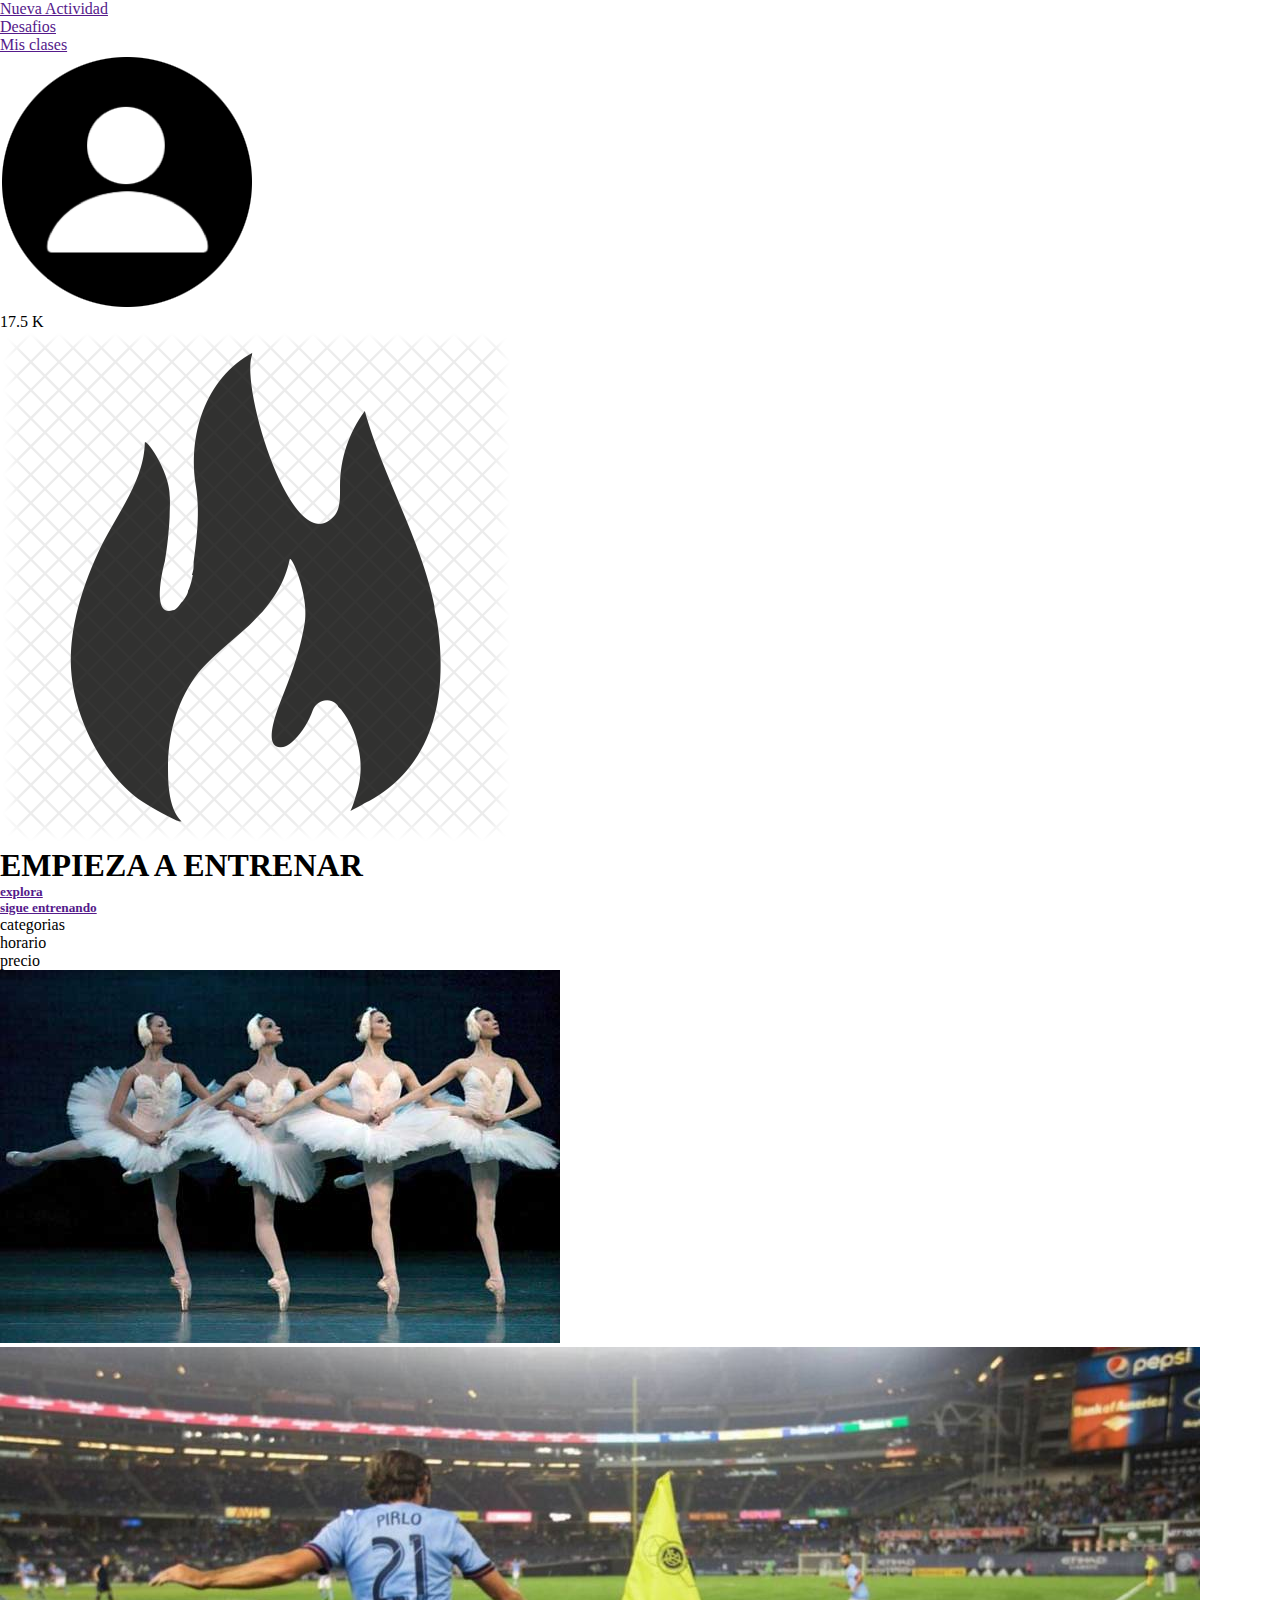
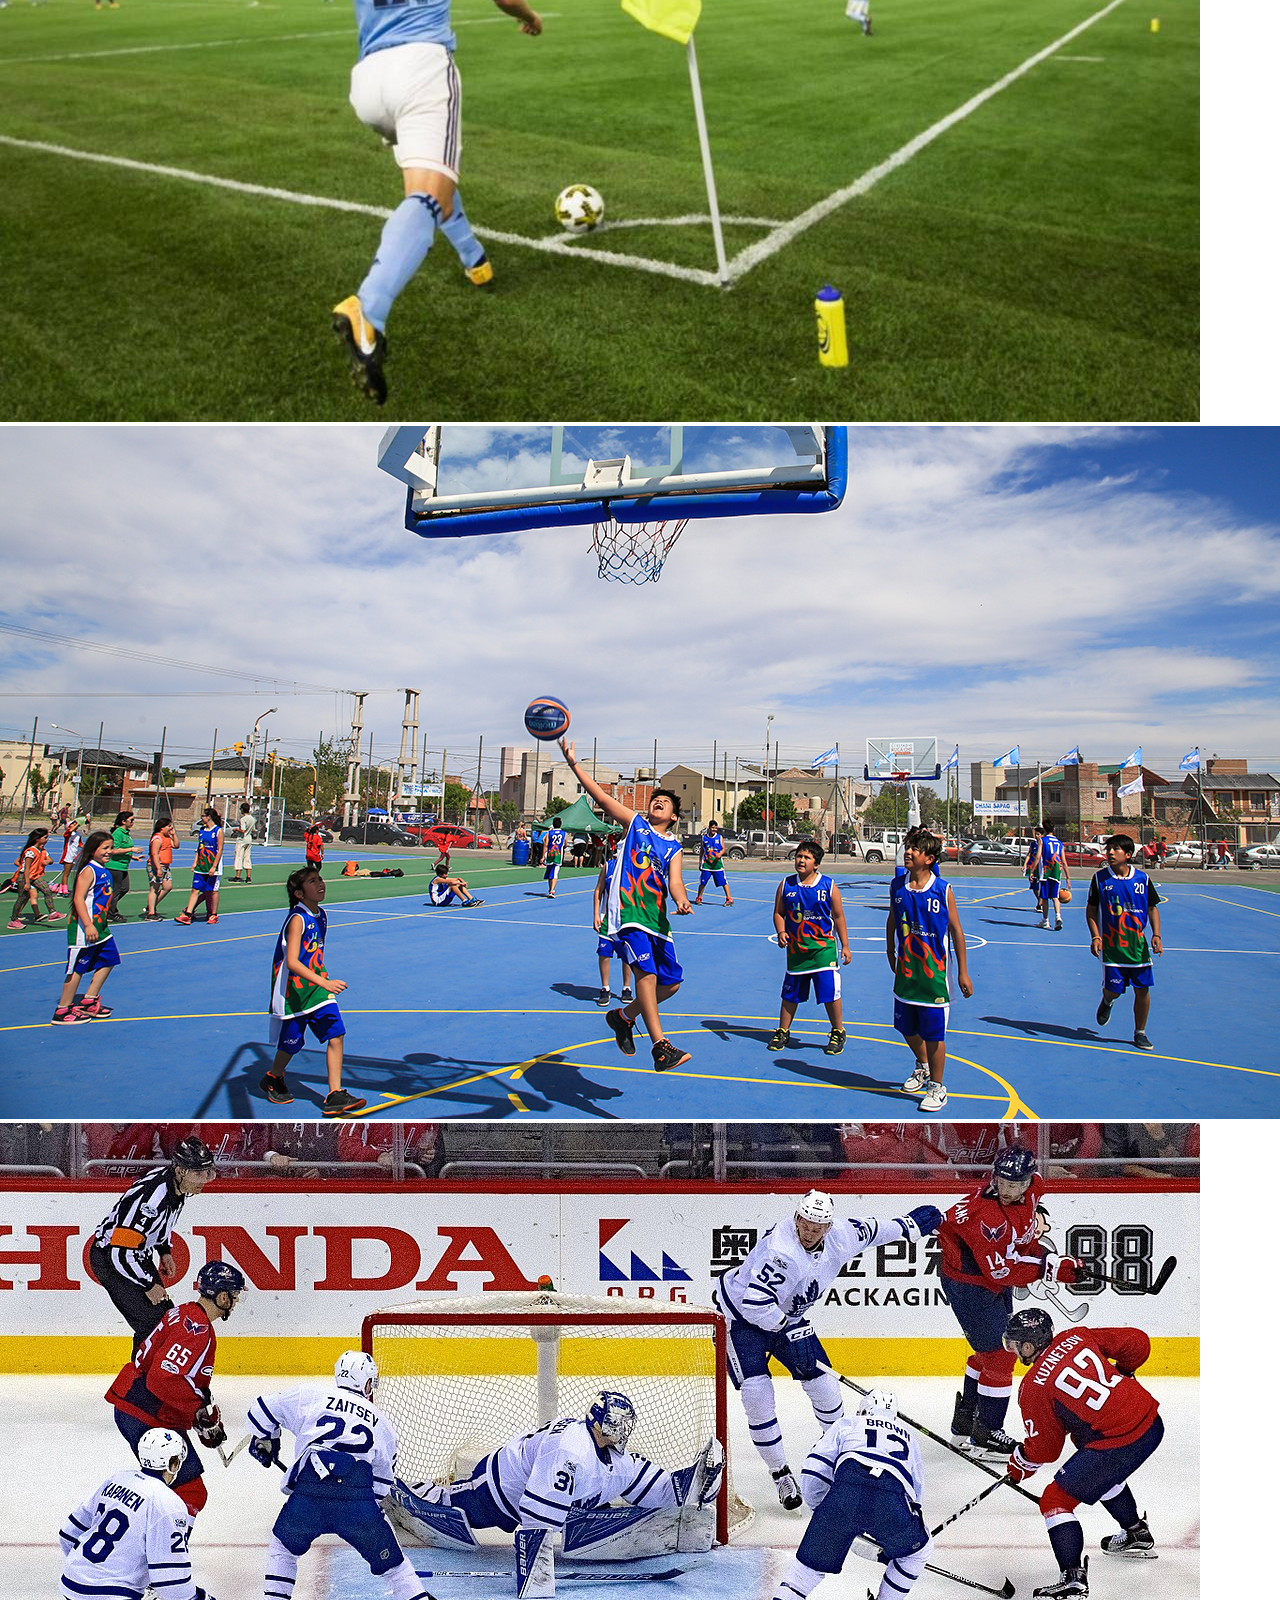
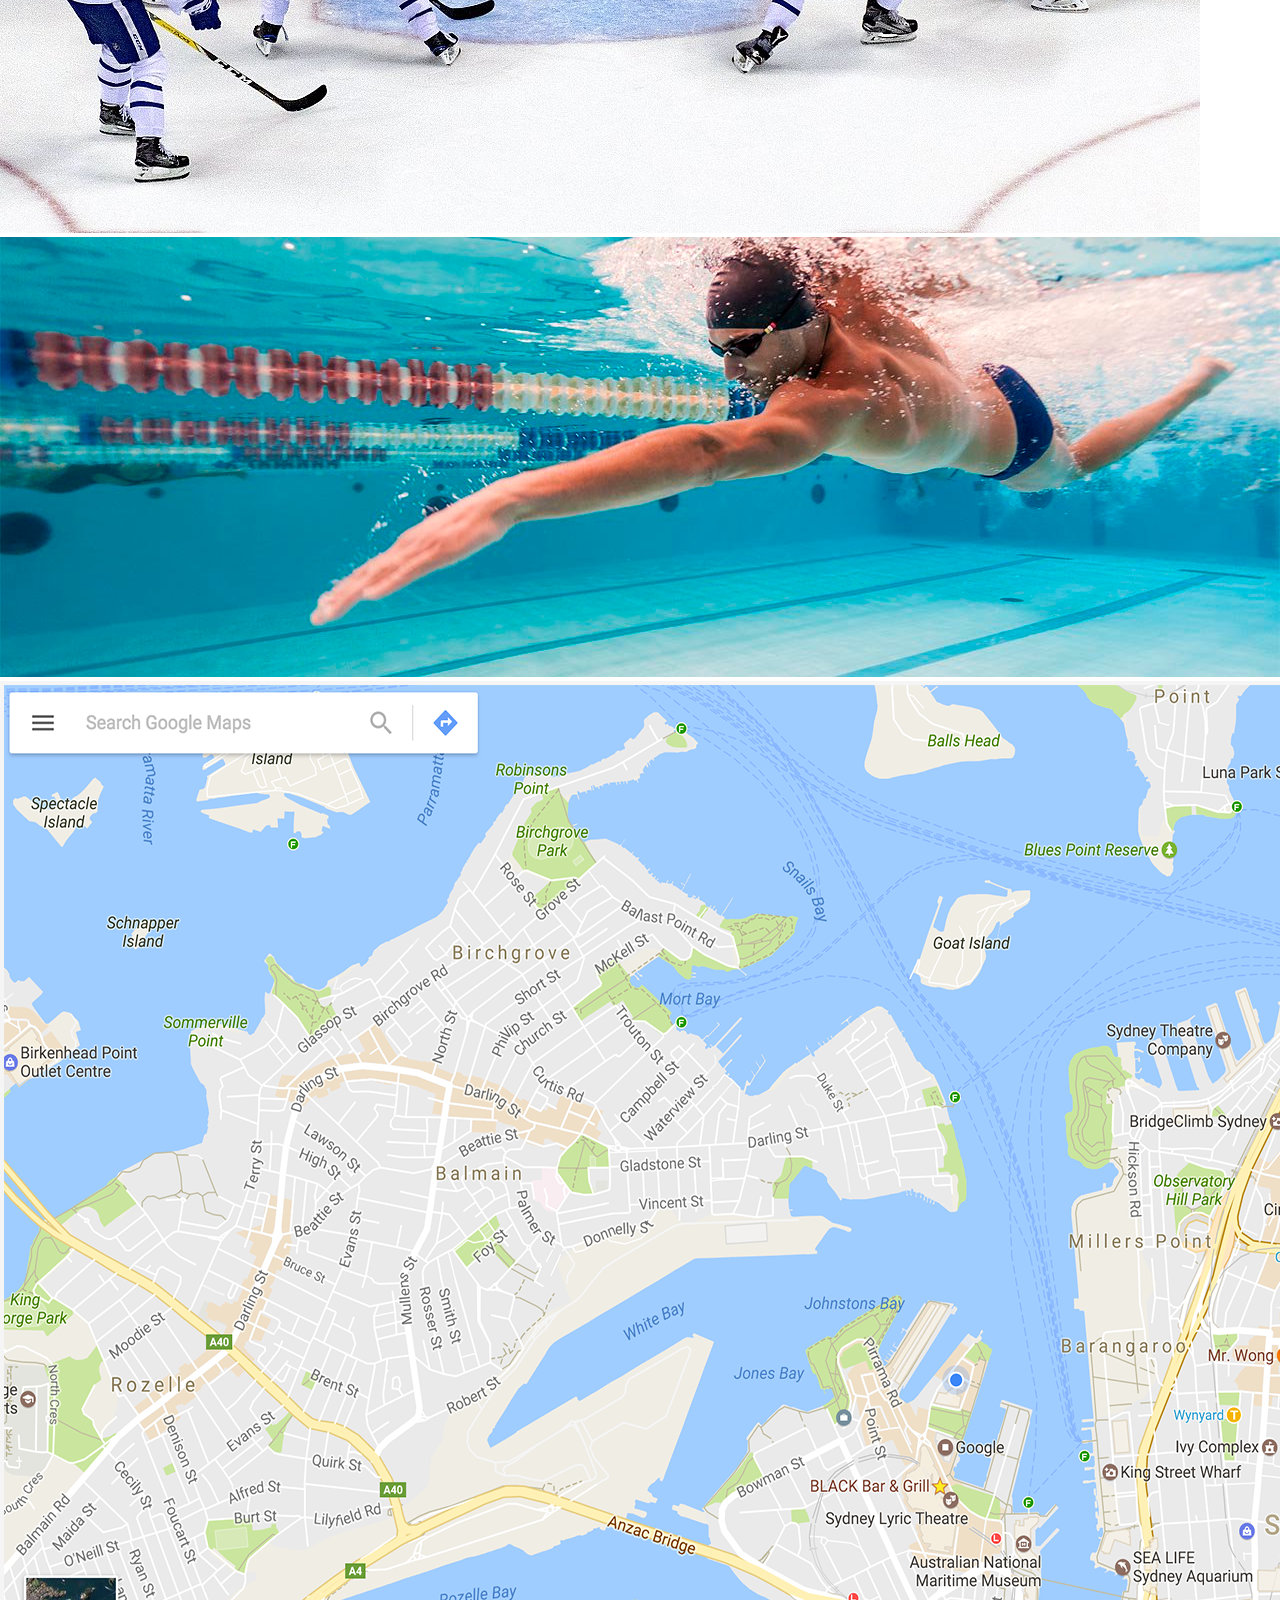
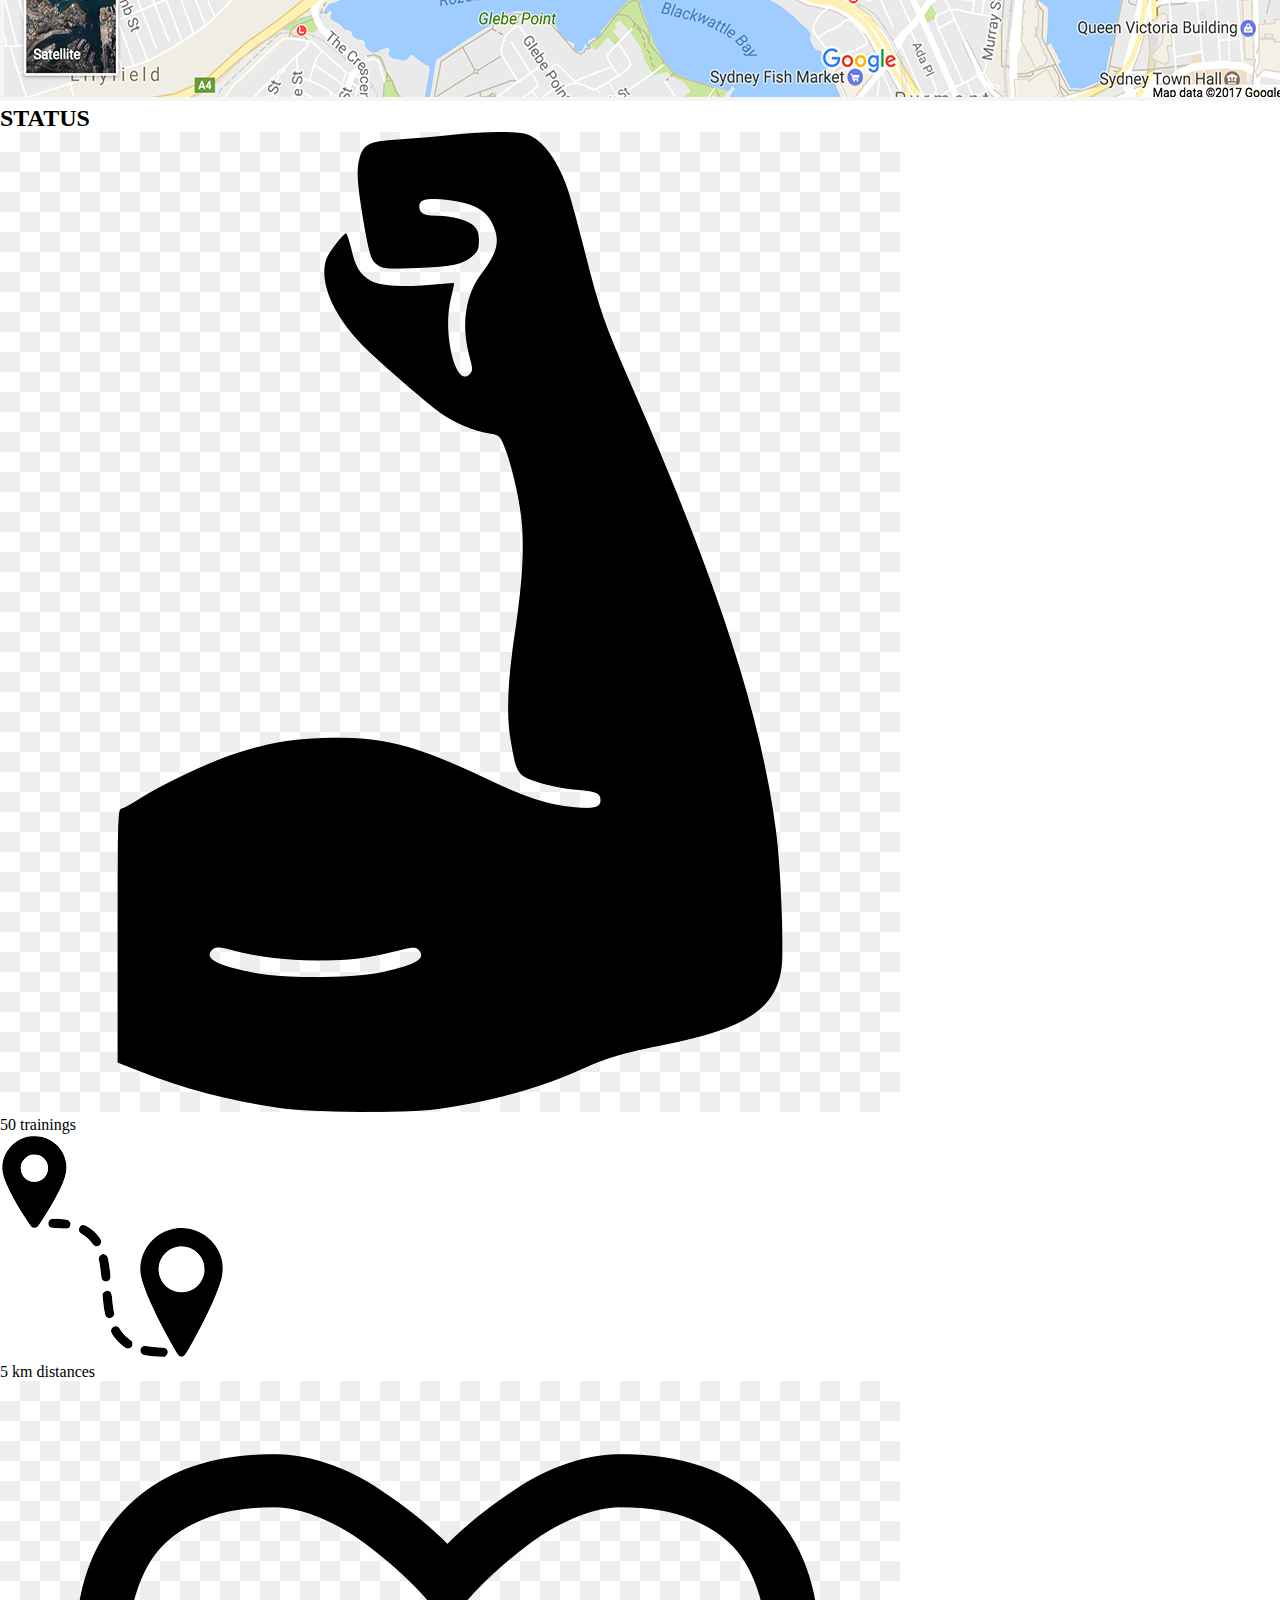
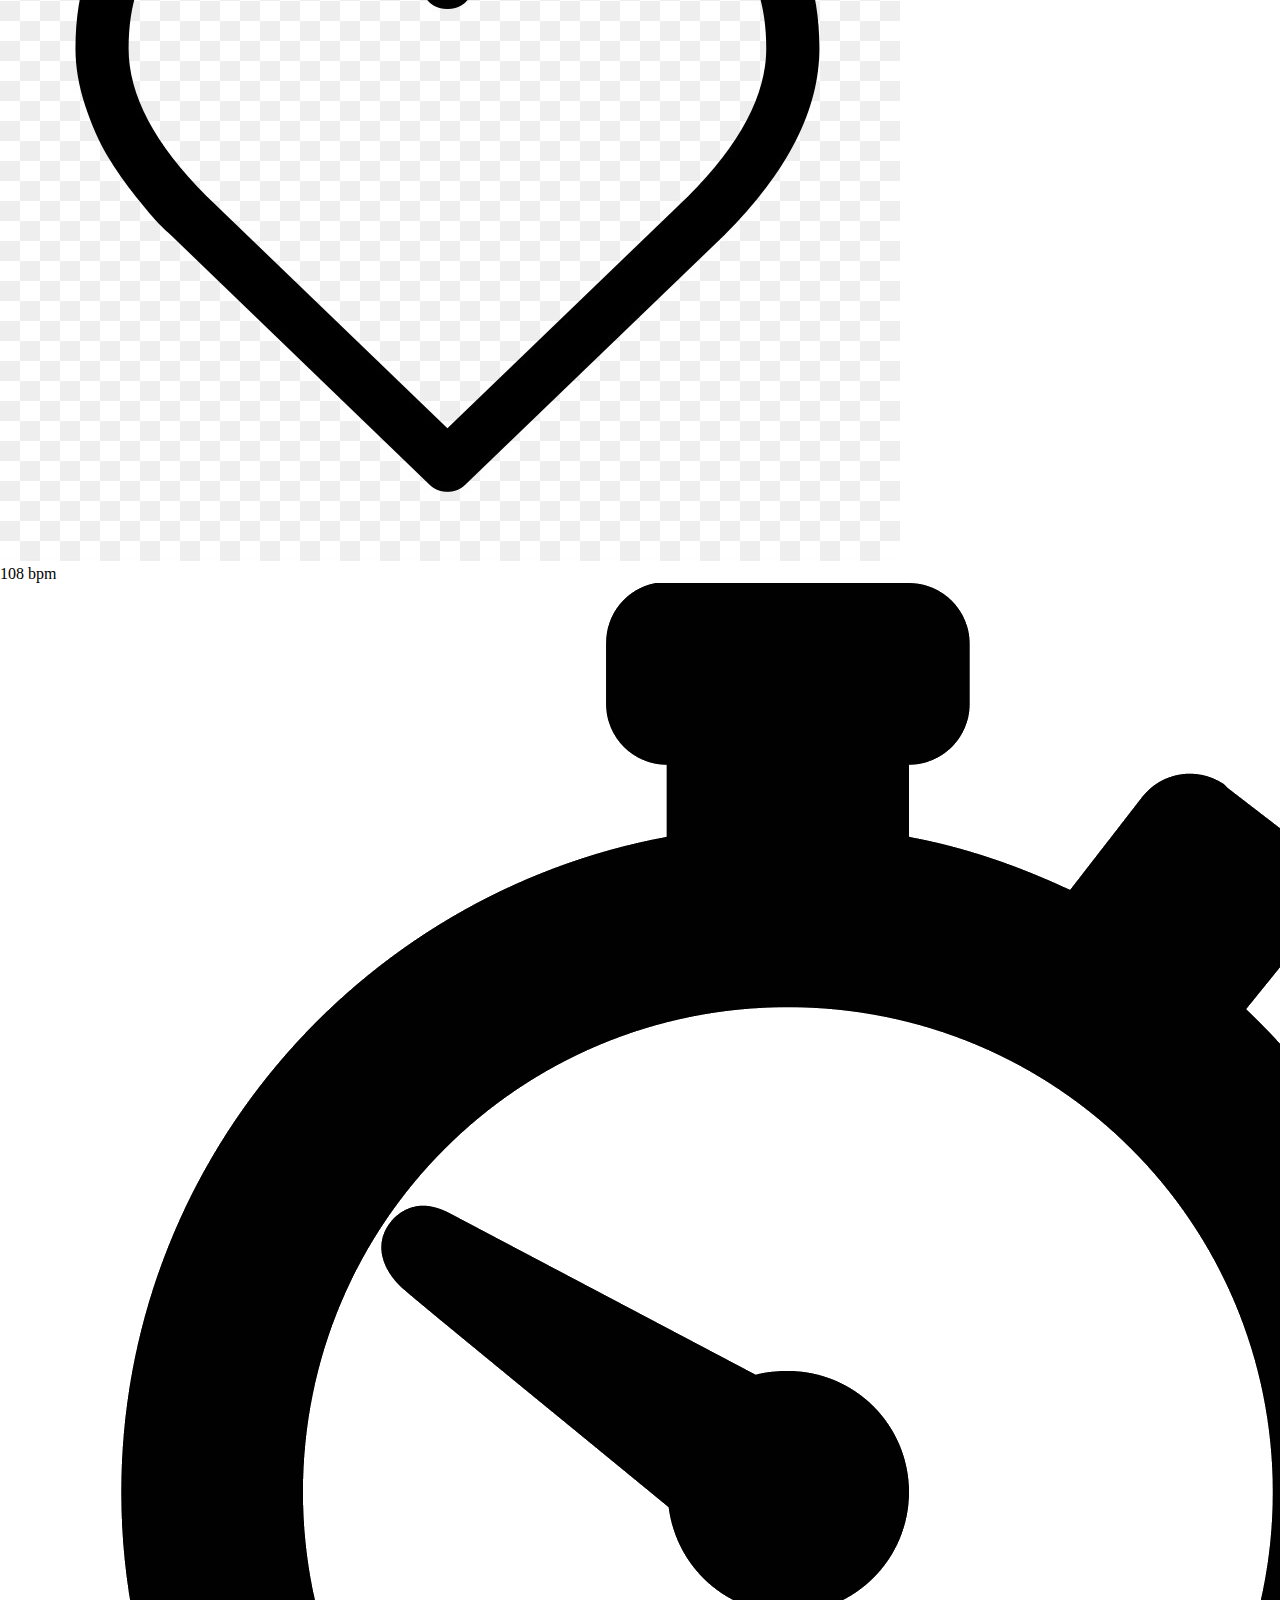
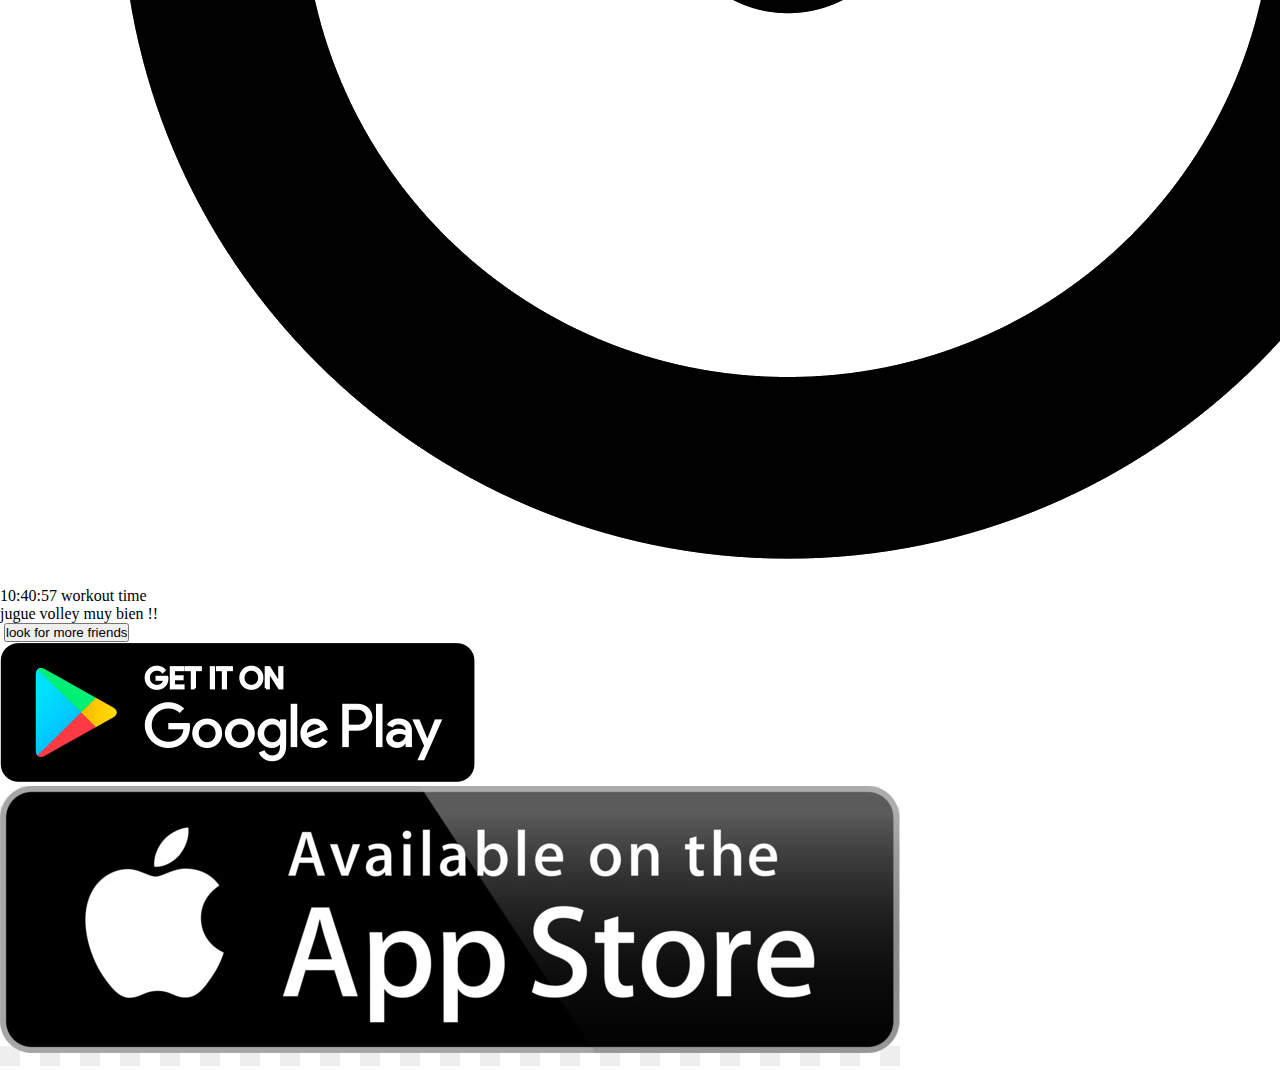
==== index.html @ 57c830fb "agregando imagenes basicas" ====
<!DOCTYPE html>
<html lang="es" dir="ltr">
  <head>
    <meta charset="utf-8">
    <title>B morph</title>
    <style media="screen">
    *{
      margin: 0;
      padding: 0;
    }
    </style>
  </head>
  <body>
    <header>
      <nav>
        <ul>
          <li><a href="">Nueva Actividad</a></li>
          <li><a href="">Desafios</a></li>
          <li><a href="">Mis clases</a></li>
          <img src="images/user.png" alt="logo-user">
          <!-- logo del usuario -->
          <p>17.5 K</p>
          <!-- calorias  -->
          <img src="images/fire-icon.png" alt="">
        </ul>
      </nav>
    </header>
    <section>
      <h1><strong>EMPIEZA A ENTRENAR</strong></h1>
      <h5><a href="">explora</a></h5>
      <h5><a href="">sigue entrenando</a></h5>
      <ul>
        <li>categorias</li>
        <li>horario</li>
        <li>precio</li>
        <!-- dispplay de opciones  -->
      </ul>
      <div><a href=""><img src="images/ballet.jpg" alt=""></a></div>
      <div><a href=""><img src="images/futbol.jpg" alt=""></a></div>
      <div><a href=""><img src="images/basket.jpg" alt=""></a></div>
      <div><a href=""><img src="images/hockey.jpg" alt=""></a></div>
      <div><a href=""><img src="images/natacion.jpg" alt=""></a></div>
      <!-- Secion principal -->
    </section>
    <section>
    <img src="images/fake-map.png" alt="mapa falso">
      <!-- mapa -->
      <!-- javascript del mapa  -->
    </section>
    <section>
      <article class="status">
        <h2>STATUS</h2>
        <!-- status de salud con valores  -->
        <div class="stats">
          <img src="images/workouts.jpg" alt="">
          <p>50 trainings</p>
          <img src="images/distancia.png" alt="">
          <p>5 km distances</p>
          <img src="images/heart-rate.jpg" alt="">
          <p>108 bpm</p>
          <img src="images/time.png" alt="">
          <p>10:40:57 workout time</p>
        </div>
      </article>

      <article class="friends">
          <!-- Amigos y sus actividades -->
          <p>jugue volley muy bien !!</p>
          <img src="volley.jpg" alt="">
          <input type=button name="" value="look for more friends">
      </article>


      <article class="app">
        <!-- boton del app -->
        <figure>
          <a href=""><img src="images/playstore.png" alt=""></a>
        </figure>
        <figure>
              <a href=""><img src="images/appstore.jpg" alt=""></a>
        </figure>
      </article>
      
      <!-- Barra lateral -->
    </section>
  </body>
</html>
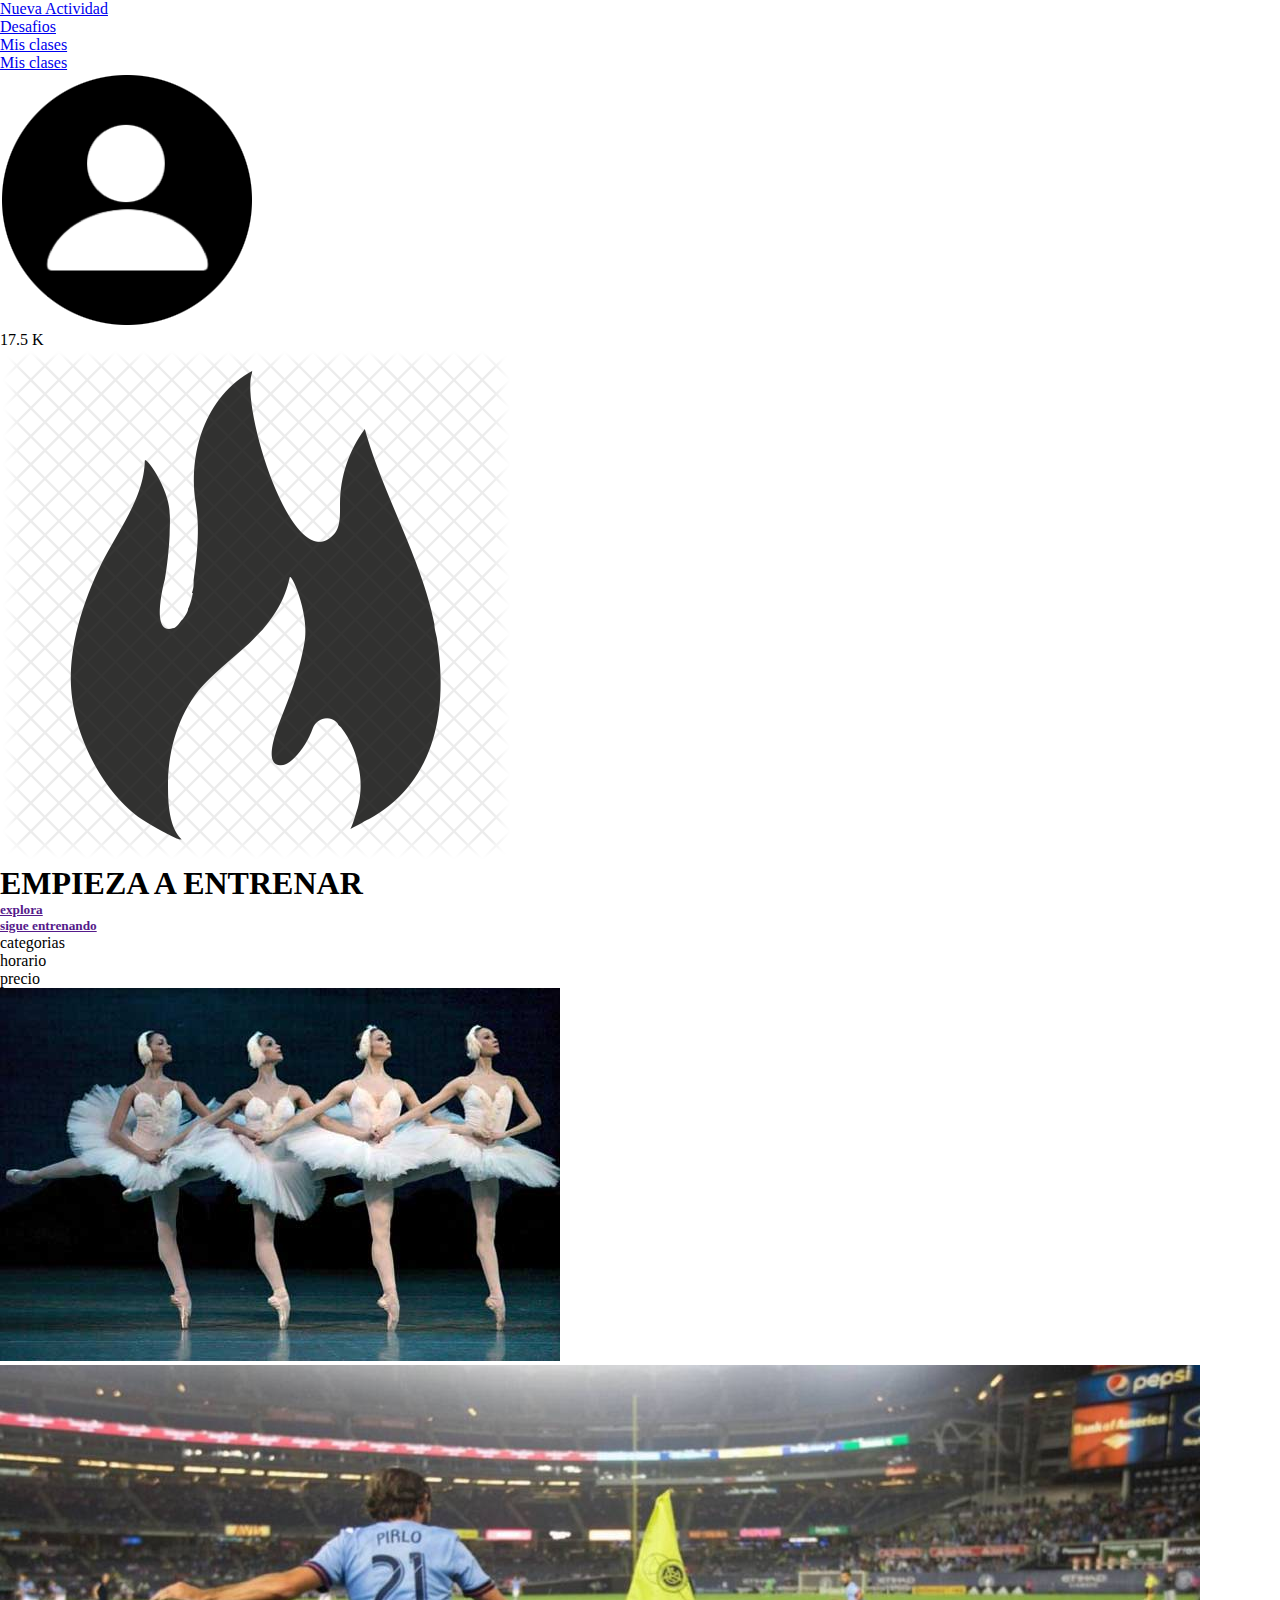
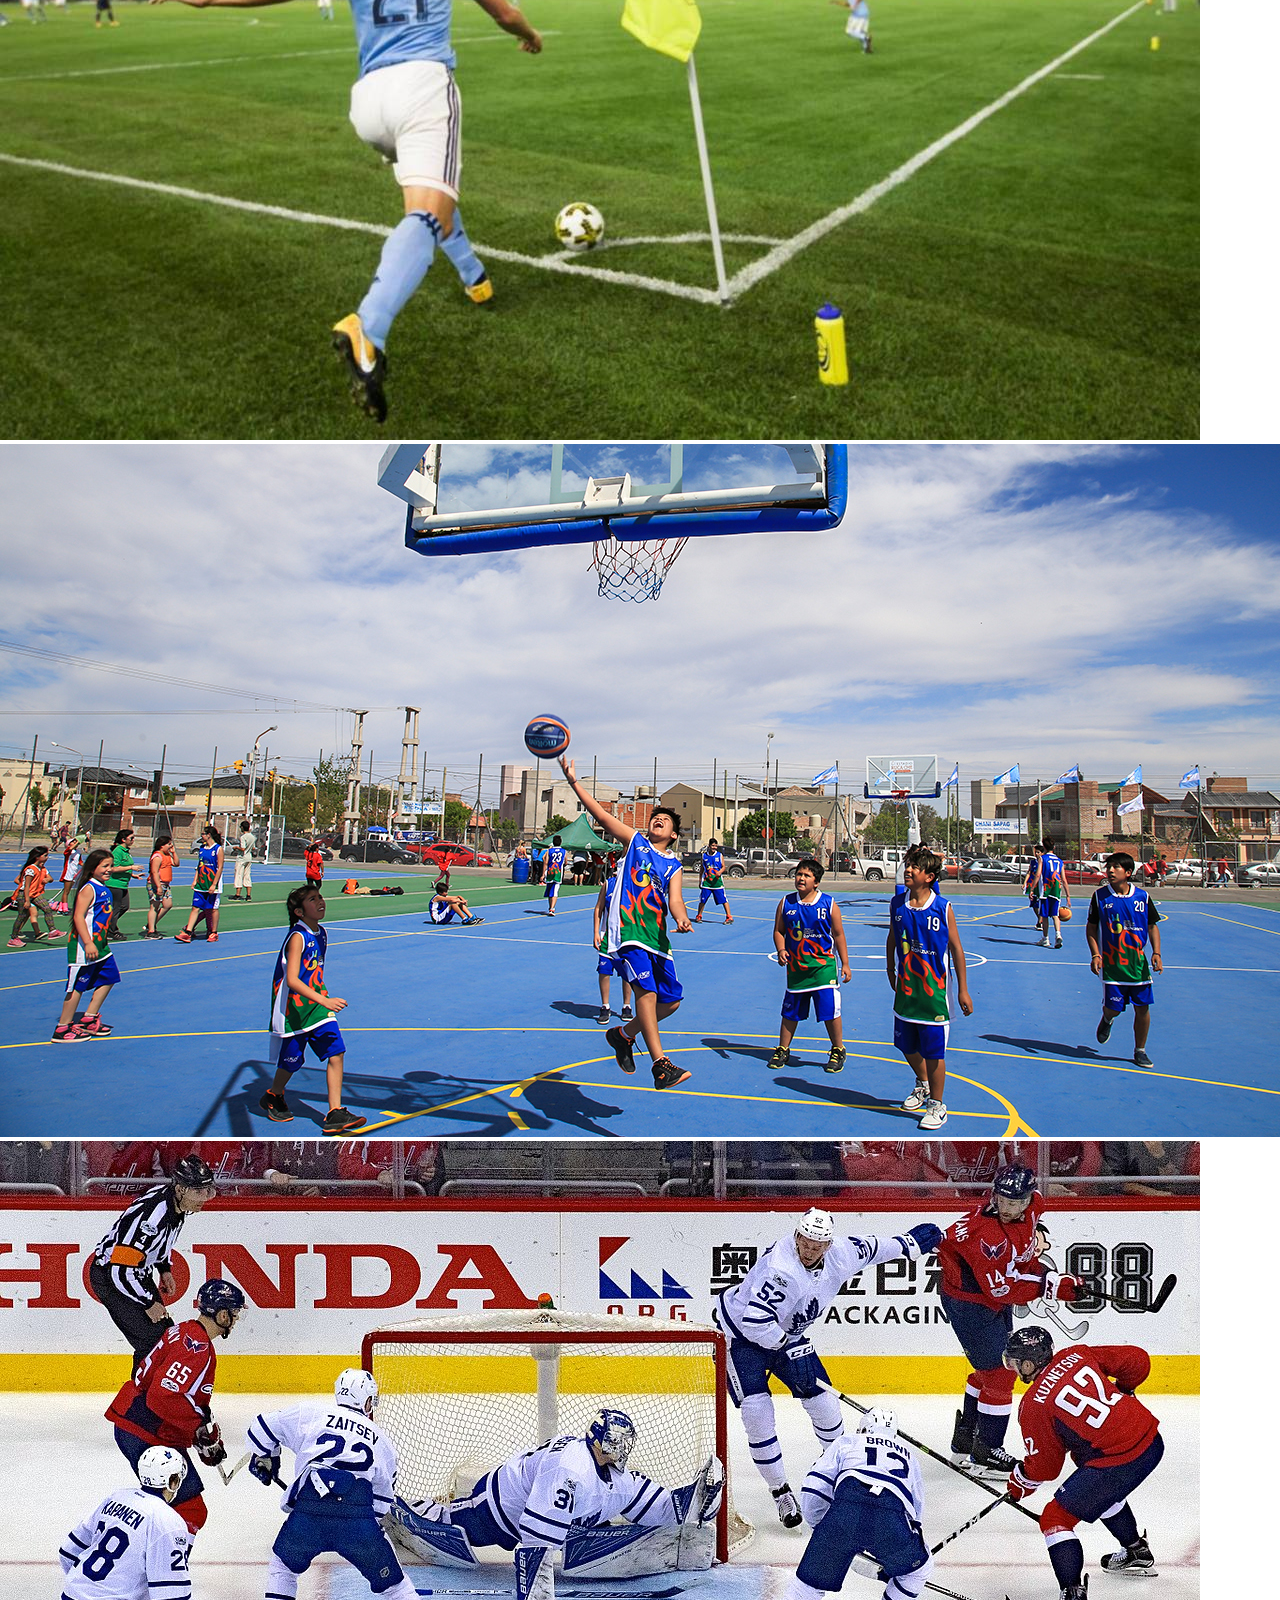
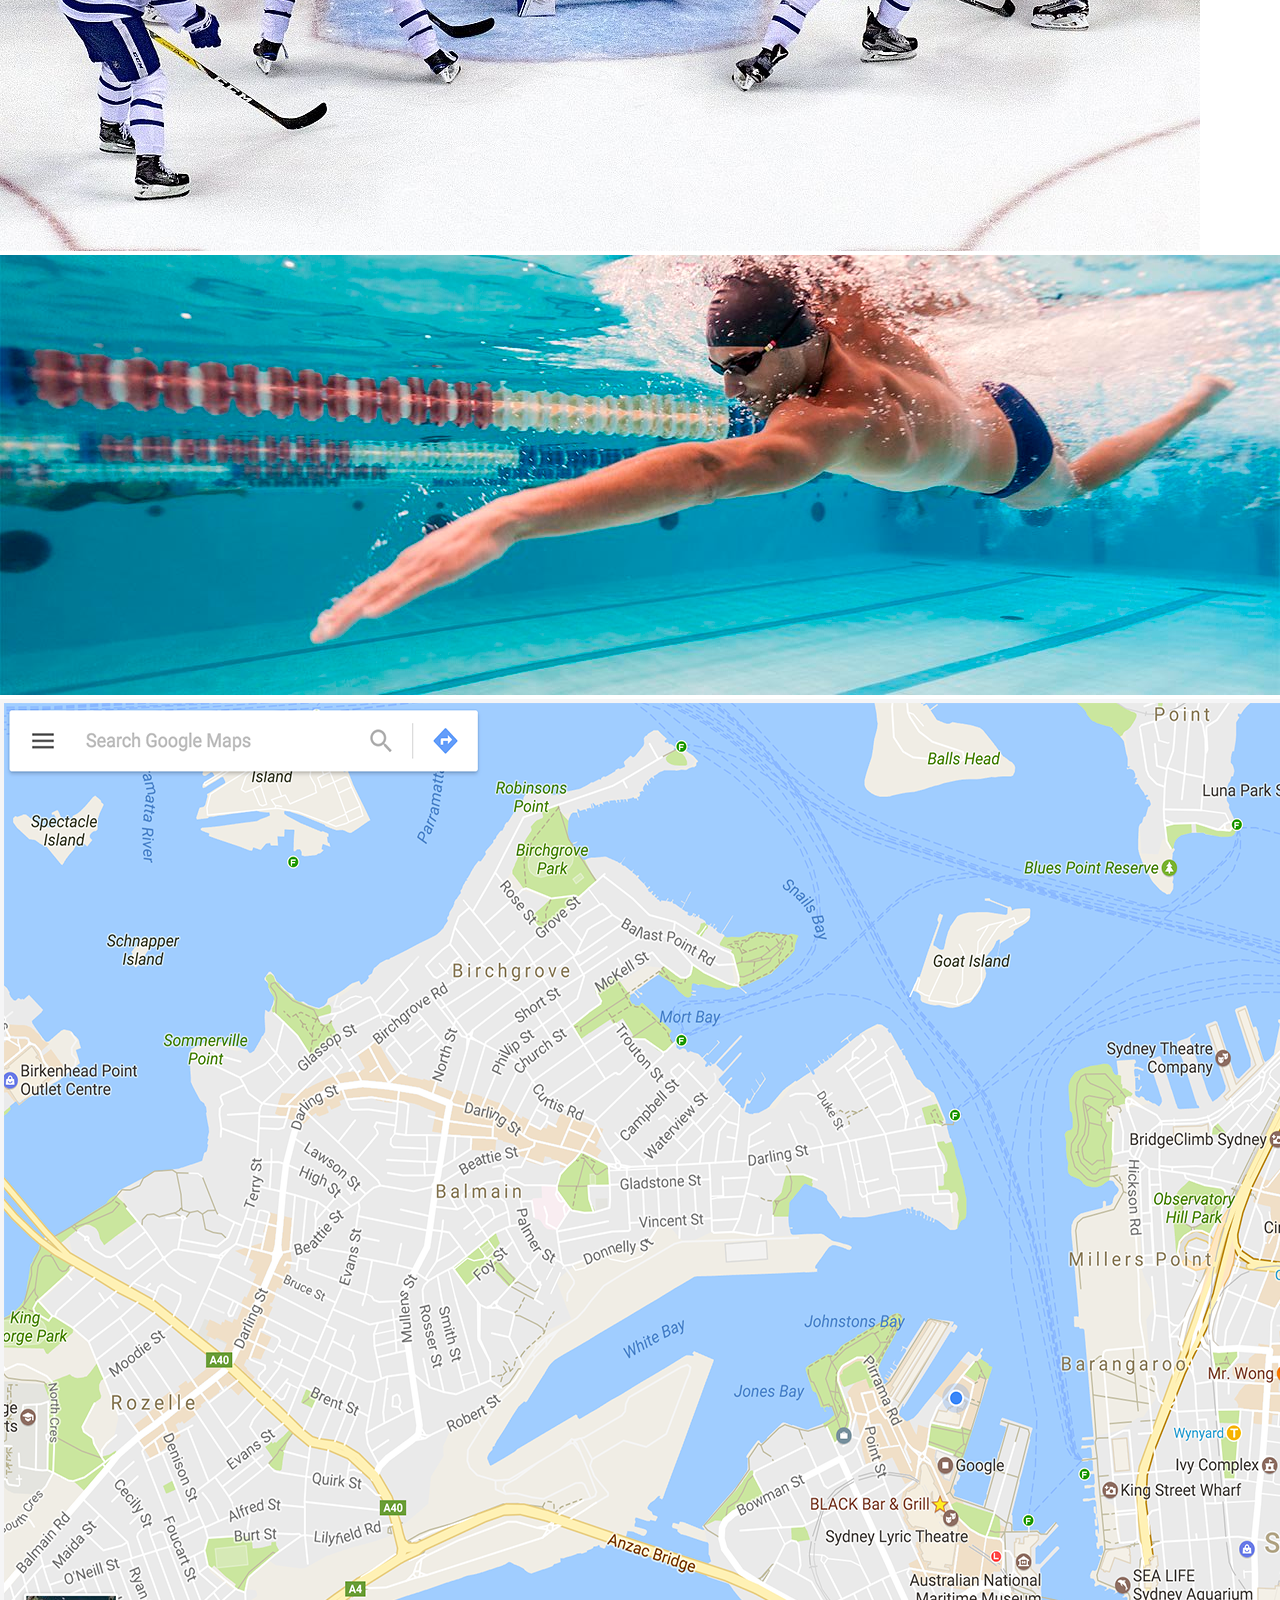
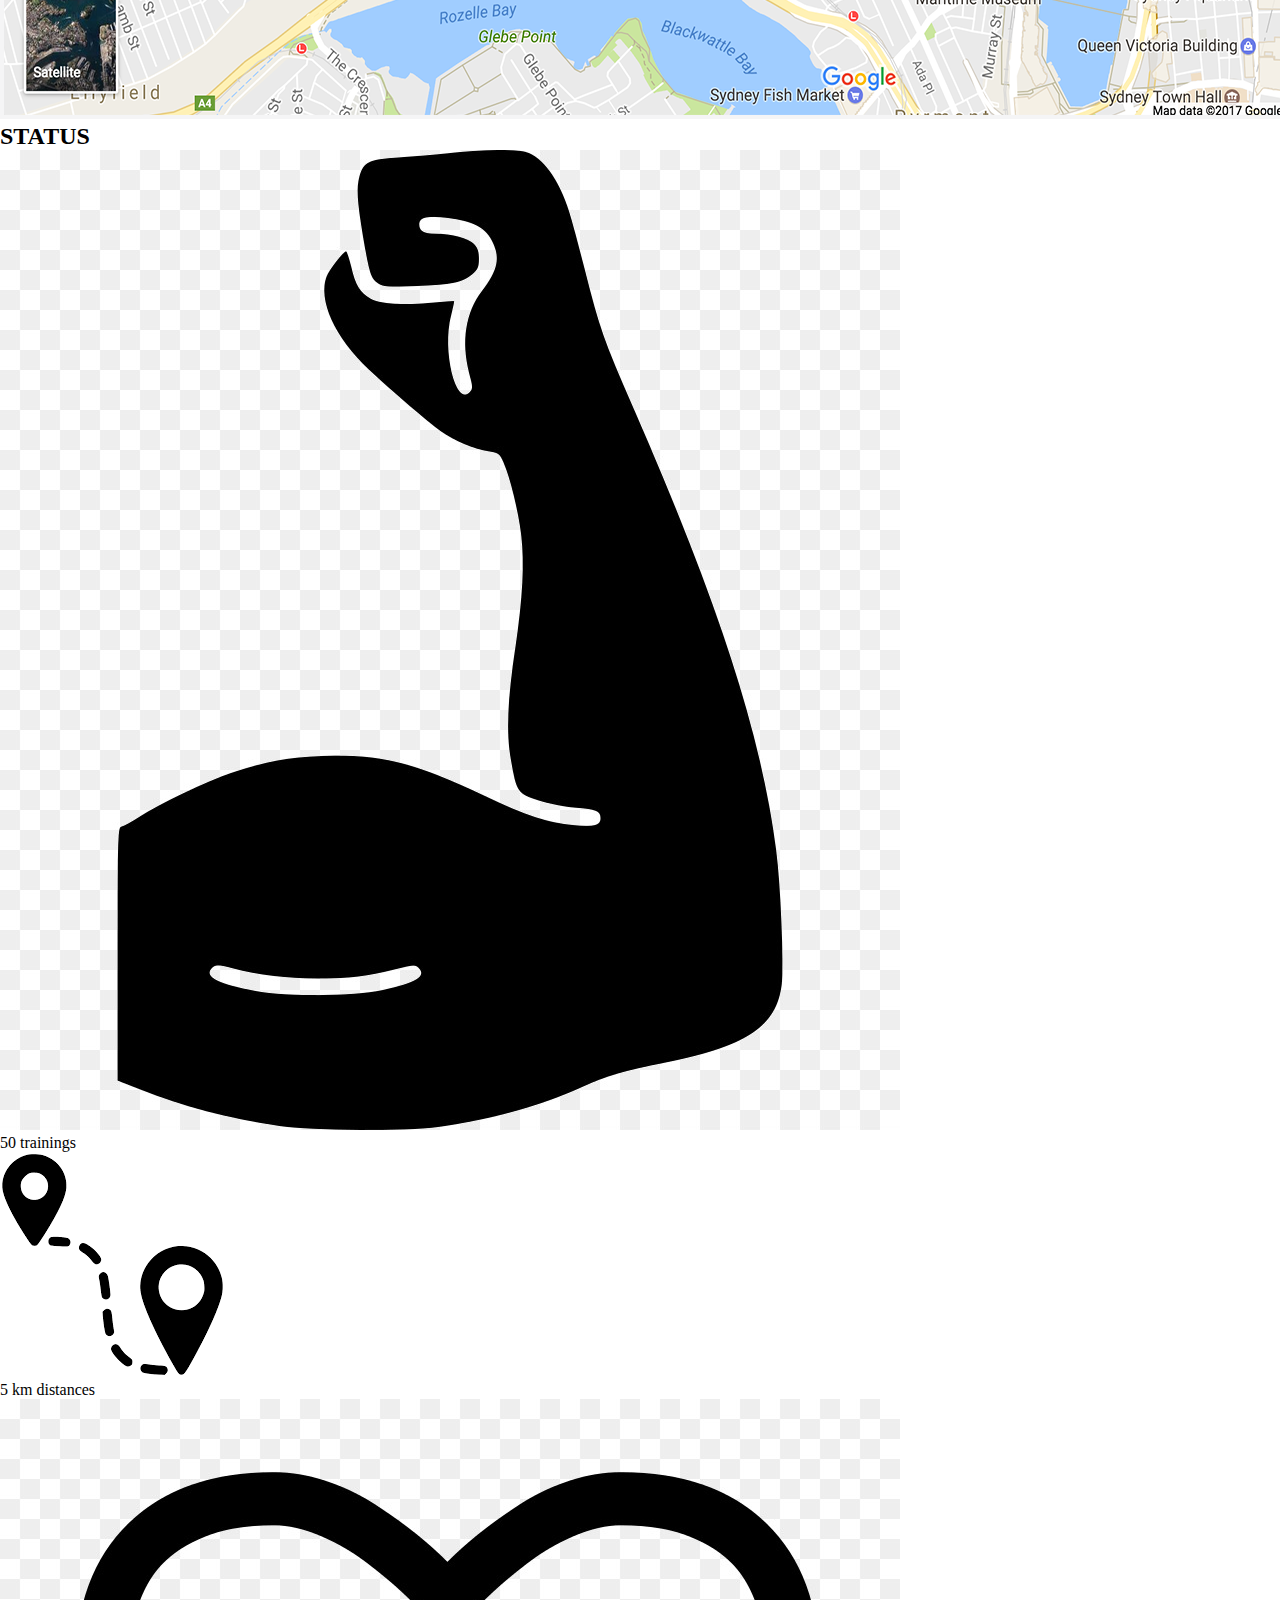
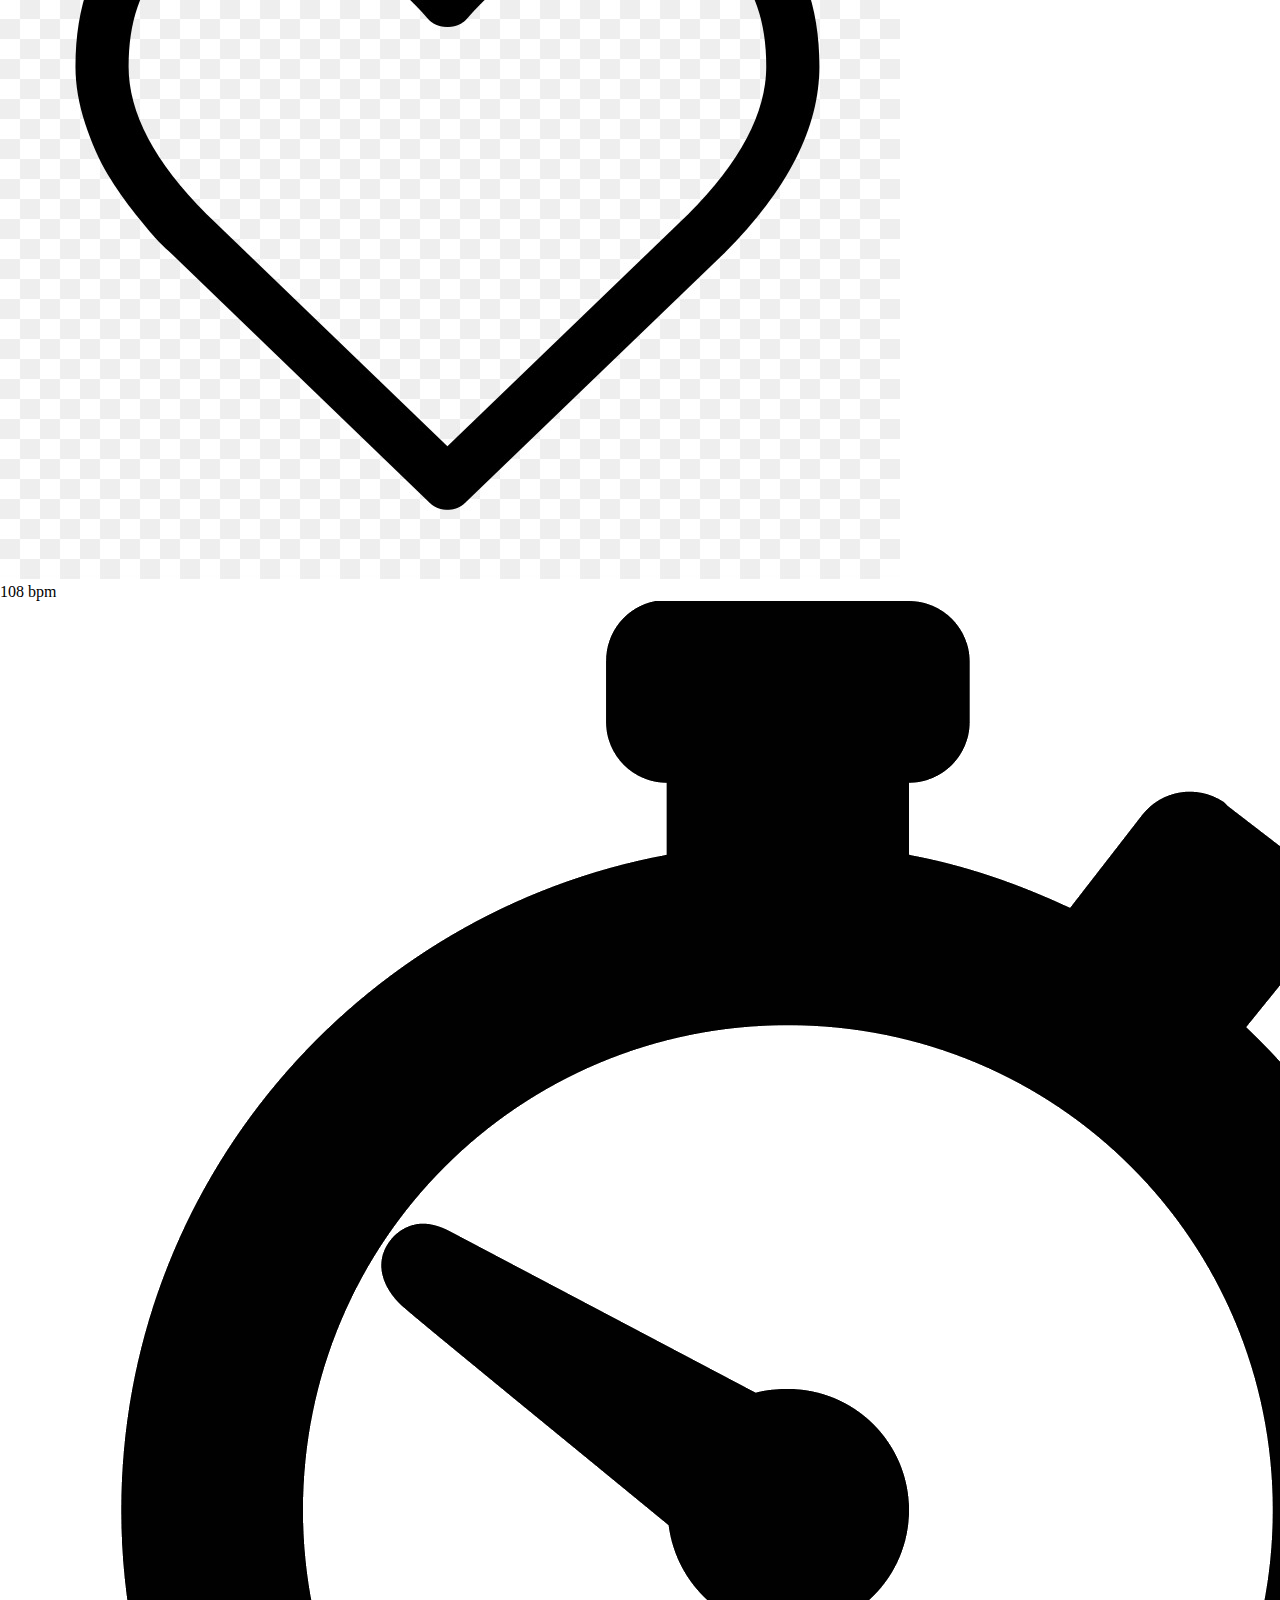
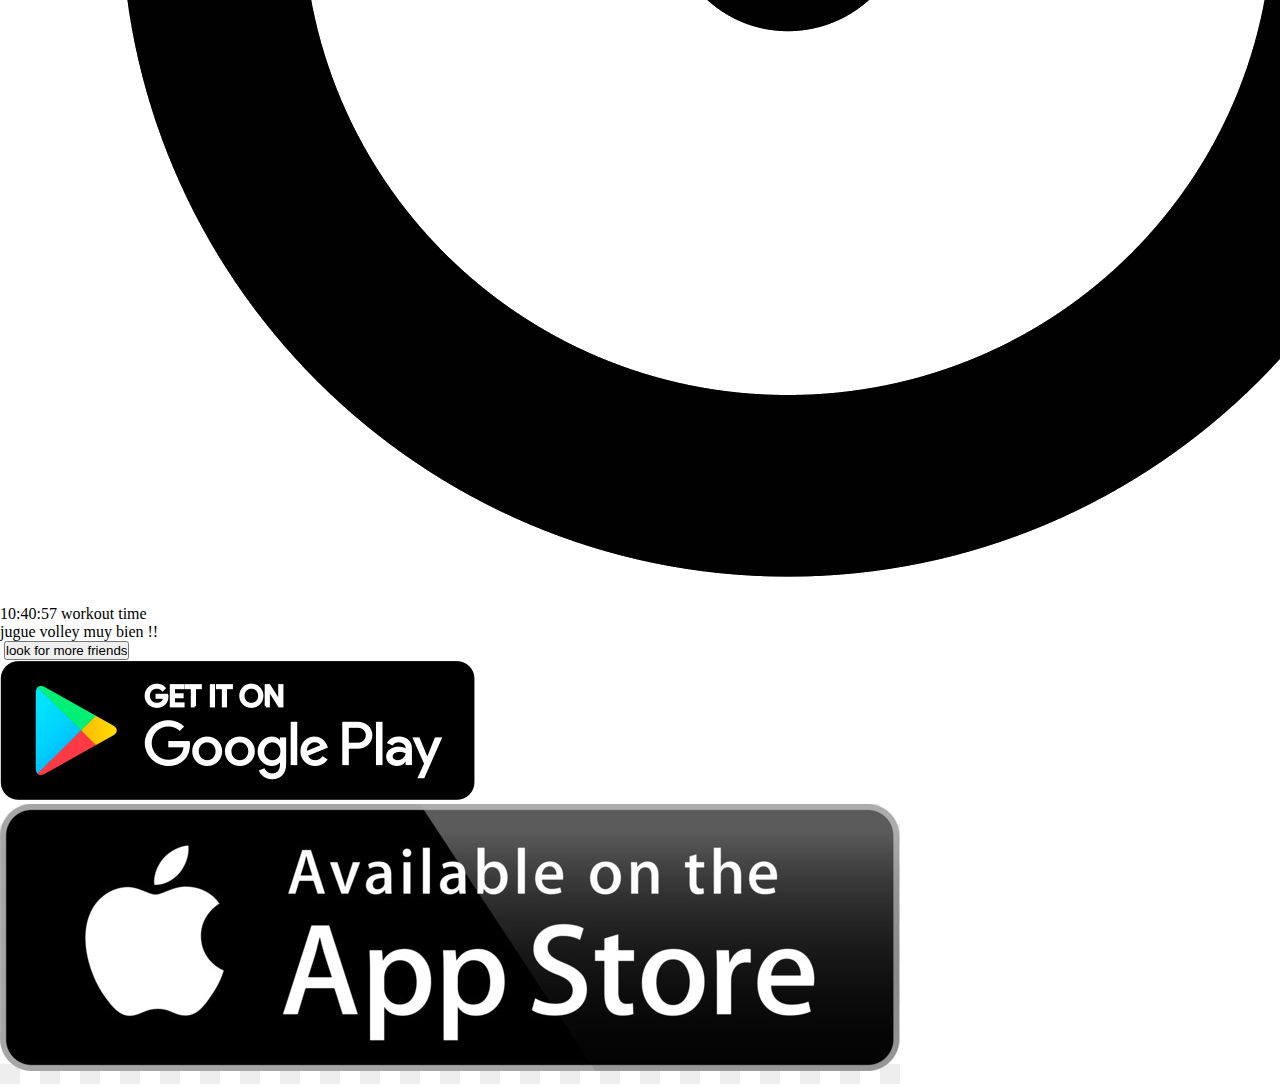
==== commit f5c87e39: "hicimos las diferentes páginas del menu de navegación" ====
--- a/index.html
+++ b/index.html
@@ -14,9 +14,11 @@
     <header>
       <nav>
         <ul>
-          <li><a href="">Nueva Actividad</a></li>
-          <li><a href="">Desafios</a></li>
-          <li><a href="">Mis clases</a></li>
+          <li><a href="./nueva-actividad/nueva-actividad.html">Nueva Actividad</a></li>
+          <!-- Aqui se supne es un popout y se abre un formulario -->
+          <li><a href="./desafios/desafios.html">Desafios</a></li>
+          <li><a href="./mis-clases/mis-clases.html">Mis clases</a></li>
+          <li><a href="./contacto/contacto.html">Mis clases</a></li>
           <img src="images/user.png" alt="logo-user">
           <!-- logo del usuario -->
           <p>17.5 K</p>
@@ -80,7 +82,7 @@
               <a href=""><img src="images/appstore.jpg" alt=""></a>
         </figure>
       </article>
-      
+
       <!-- Barra lateral -->
     </section>
   </body>
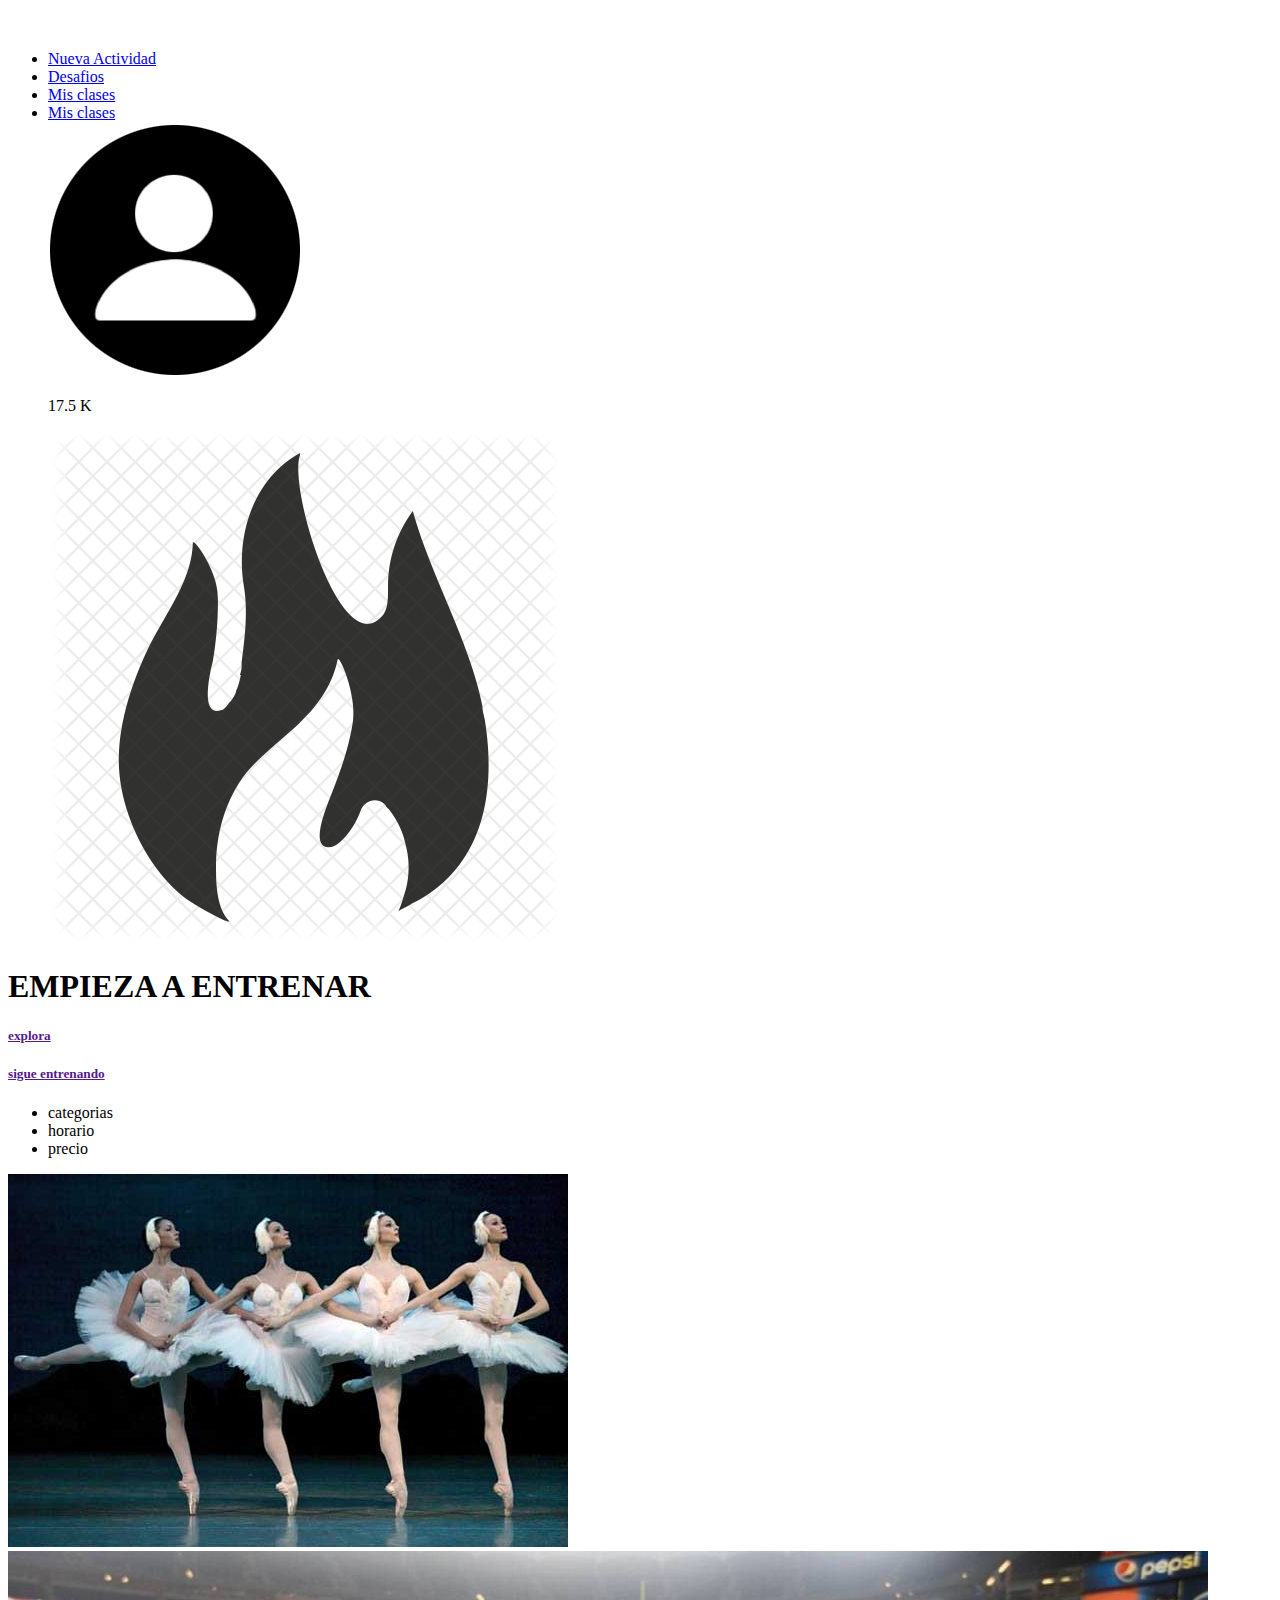
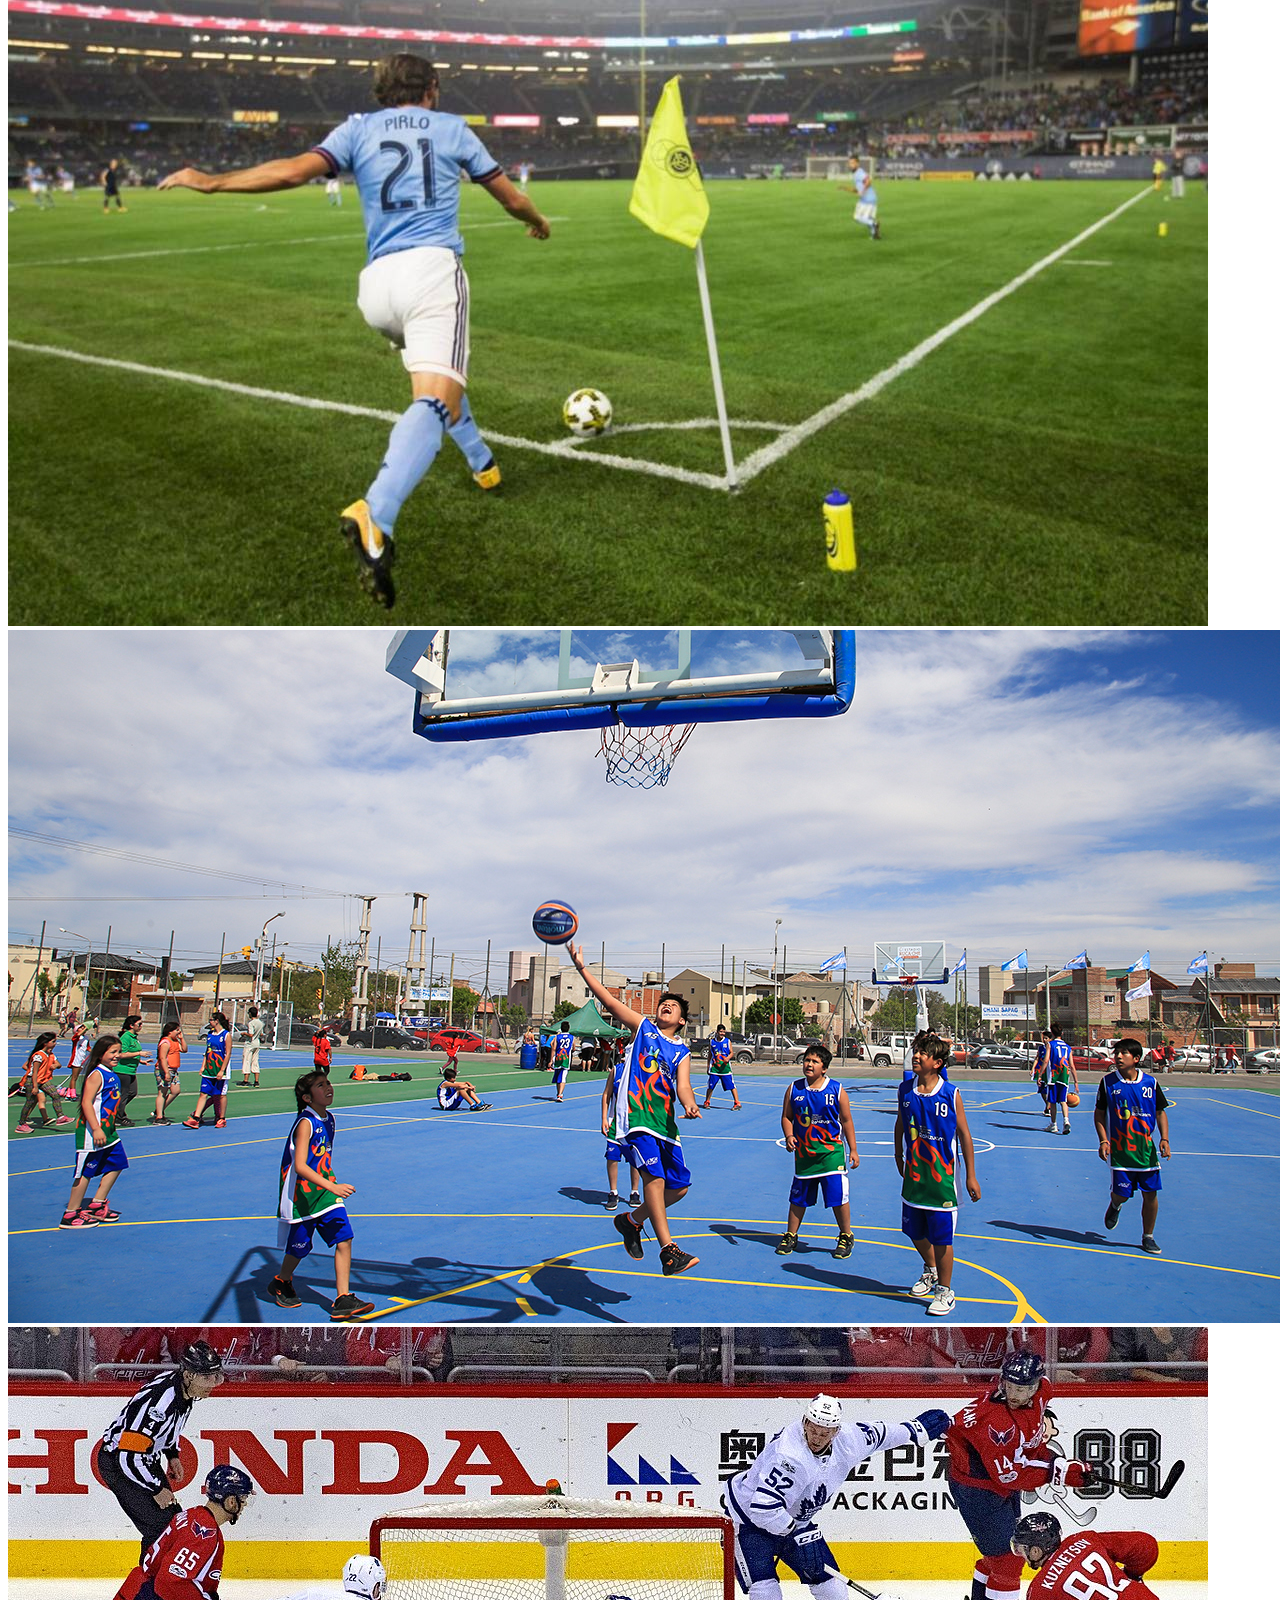
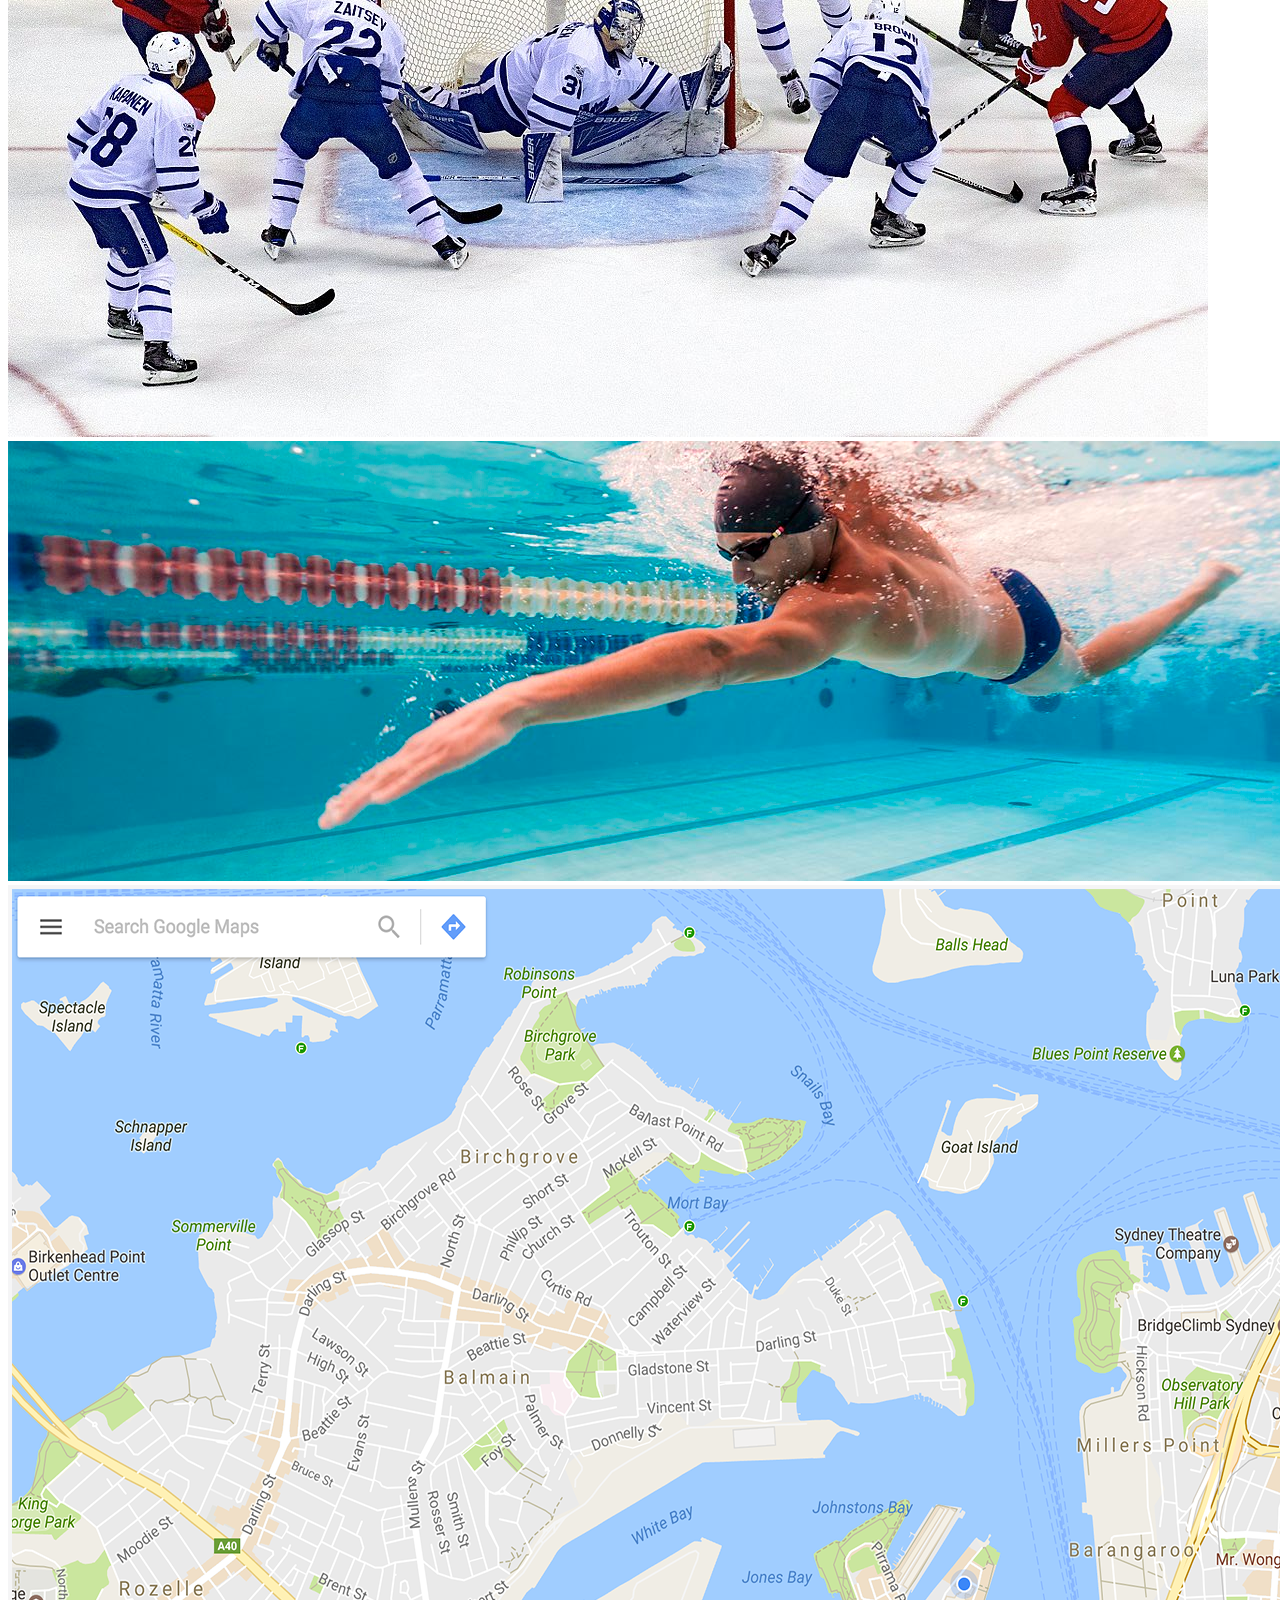
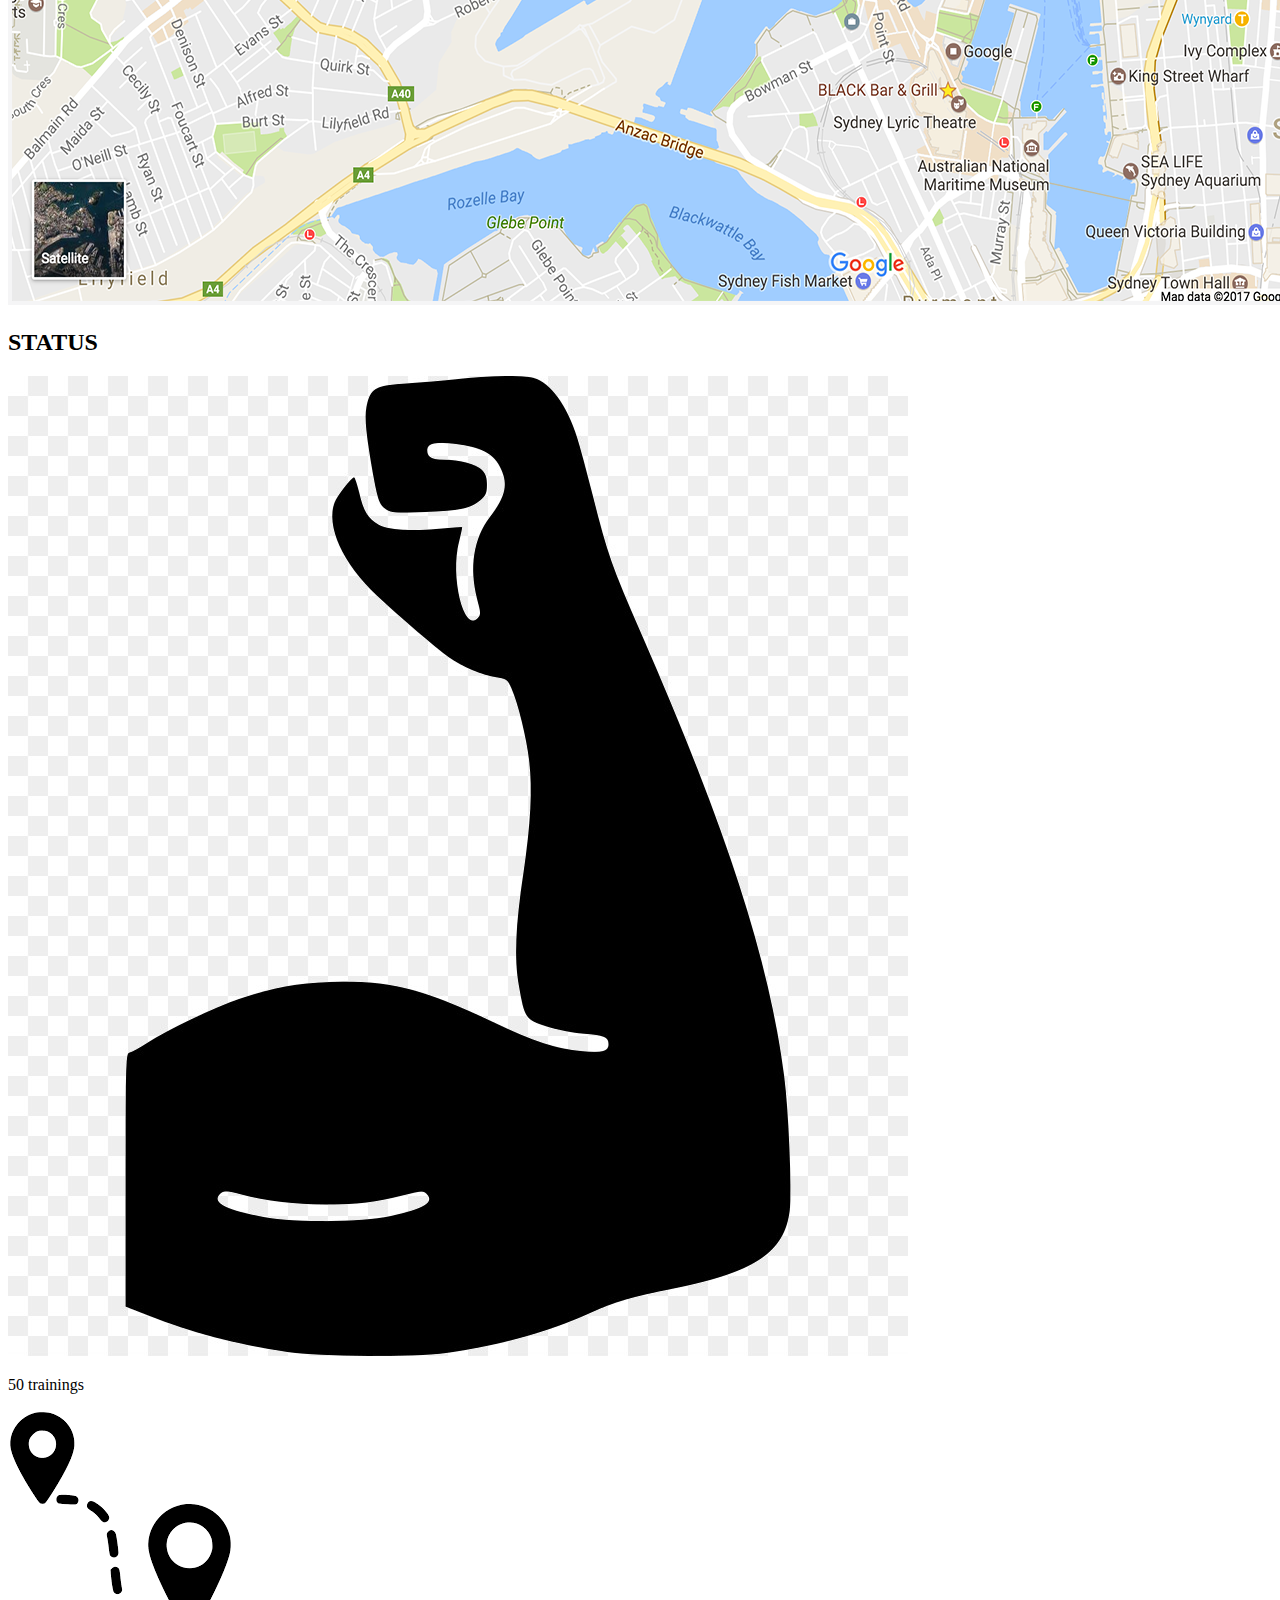
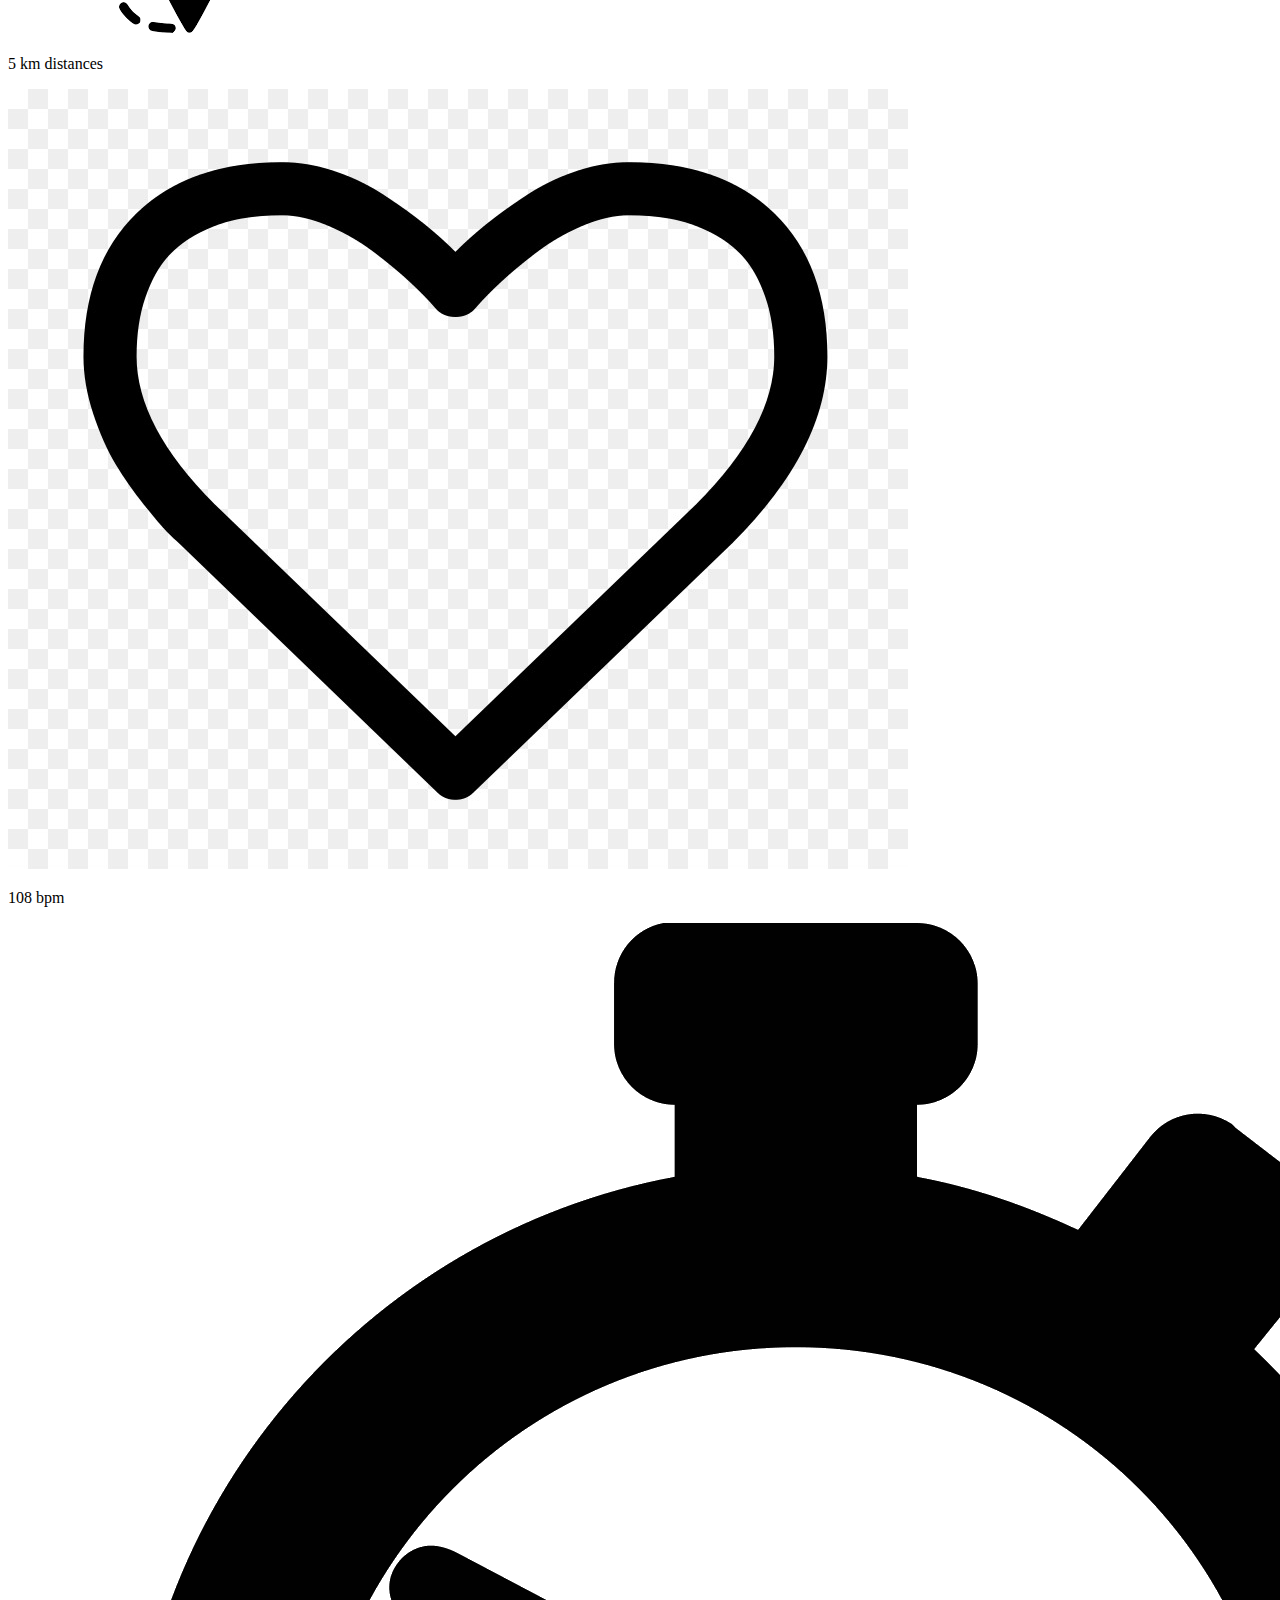
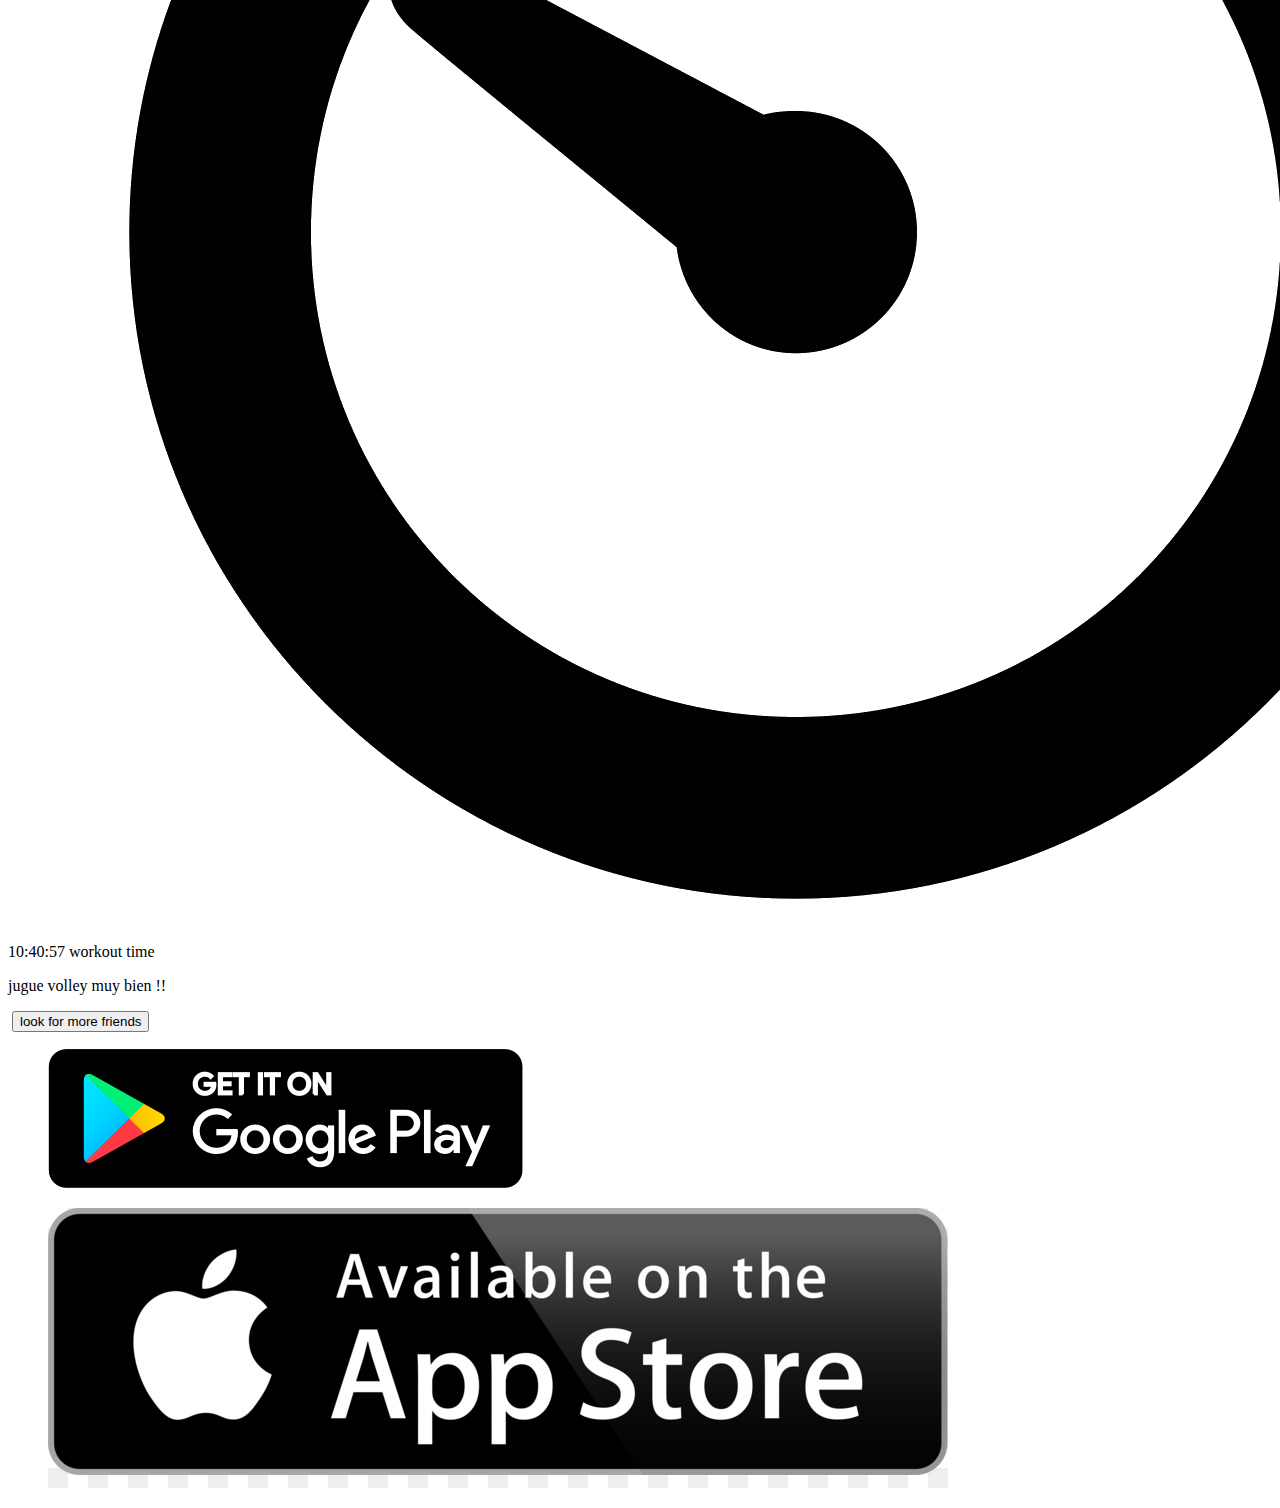
==== commit fe5812db: "agregamos clases favor de verificar" ====
--- a/index.html
+++ b/index.html
@@ -3,16 +3,15 @@
   <head>
     <meta charset="utf-8">
     <title>B morph</title>
-    <style media="screen">
-    *{
-      margin: 0;
-      padding: 0;
-    }
-    </style>
+    <link rel="stylesheet" href="index-css.css">
   </head>
   <body>
-    <header>
-      <nav>
+    <header class="header">
+      <figure class="logo">
+        <!--aqui va nuestro logo como empresa -->
+        <img src="" alt="">
+      </figure>
+      <nav class="menu">
         <ul>
           <li><a href="./nueva-actividad/nueva-actividad.html">Nueva Actividad</a></li>
           <!-- Aqui se supne es un popout y se abre un formulario -->
@@ -27,29 +26,30 @@
         </ul>
       </nav>
     </header>
-    <section>
+    <section class="hero">
+      <!-- parte principal de nuestro dashboard -->
       <h1><strong>EMPIEZA A ENTRENAR</strong></h1>
       <h5><a href="">explora</a></h5>
       <h5><a href="">sigue entrenando</a></h5>
-      <ul>
-        <li>categorias</li>
-        <li>horario</li>
-        <li>precio</li>
+      <ul class="subcategoriasall">
+        <li class="sub-categoria">categorias</li>
+        <li class="sub-categoria">horario</li>
+        <li class="sub-categoria">precio</li>
         <!-- dispplay de opciones  -->
       </ul>
-      <div><a href=""><img src="images/ballet.jpg" alt=""></a></div>
-      <div><a href=""><img src="images/futbol.jpg" alt=""></a></div>
-      <div><a href=""><img src="images/basket.jpg" alt=""></a></div>
-      <div><a href=""><img src="images/hockey.jpg" alt=""></a></div>
-      <div><a href=""><img src="images/natacion.jpg" alt=""></a></div>
+      <div class="actividad-to-do"><a href=""><img src="images/ballet.jpg" alt=""></a></div>
+      <div class="actividad-to-do"><a href=""><img src="images/futbol.jpg" alt=""></a></div>
+      <div class="actividad-to-do"><a href=""><img src="images/basket.jpg" alt=""></a></div>
+      <div class="actividad-to-do"><a href=""><img src="images/hockey.jpg" alt=""></a></div>
+      <div class="actividad-to-do"><a href=""><img src="images/natacion.jpg" alt=""></a></div>
       <!-- Secion principal -->
     </section>
-    <section>
+    <section class="el-mapa">
     <img src="images/fake-map.png" alt="mapa falso">
       <!-- mapa -->
       <!-- javascript del mapa  -->
     </section>
-    <section>
+    <section class="estado-salud-amigos-app">
       <article class="status">
         <h2>STATUS</h2>
         <!-- status de salud con valores  -->
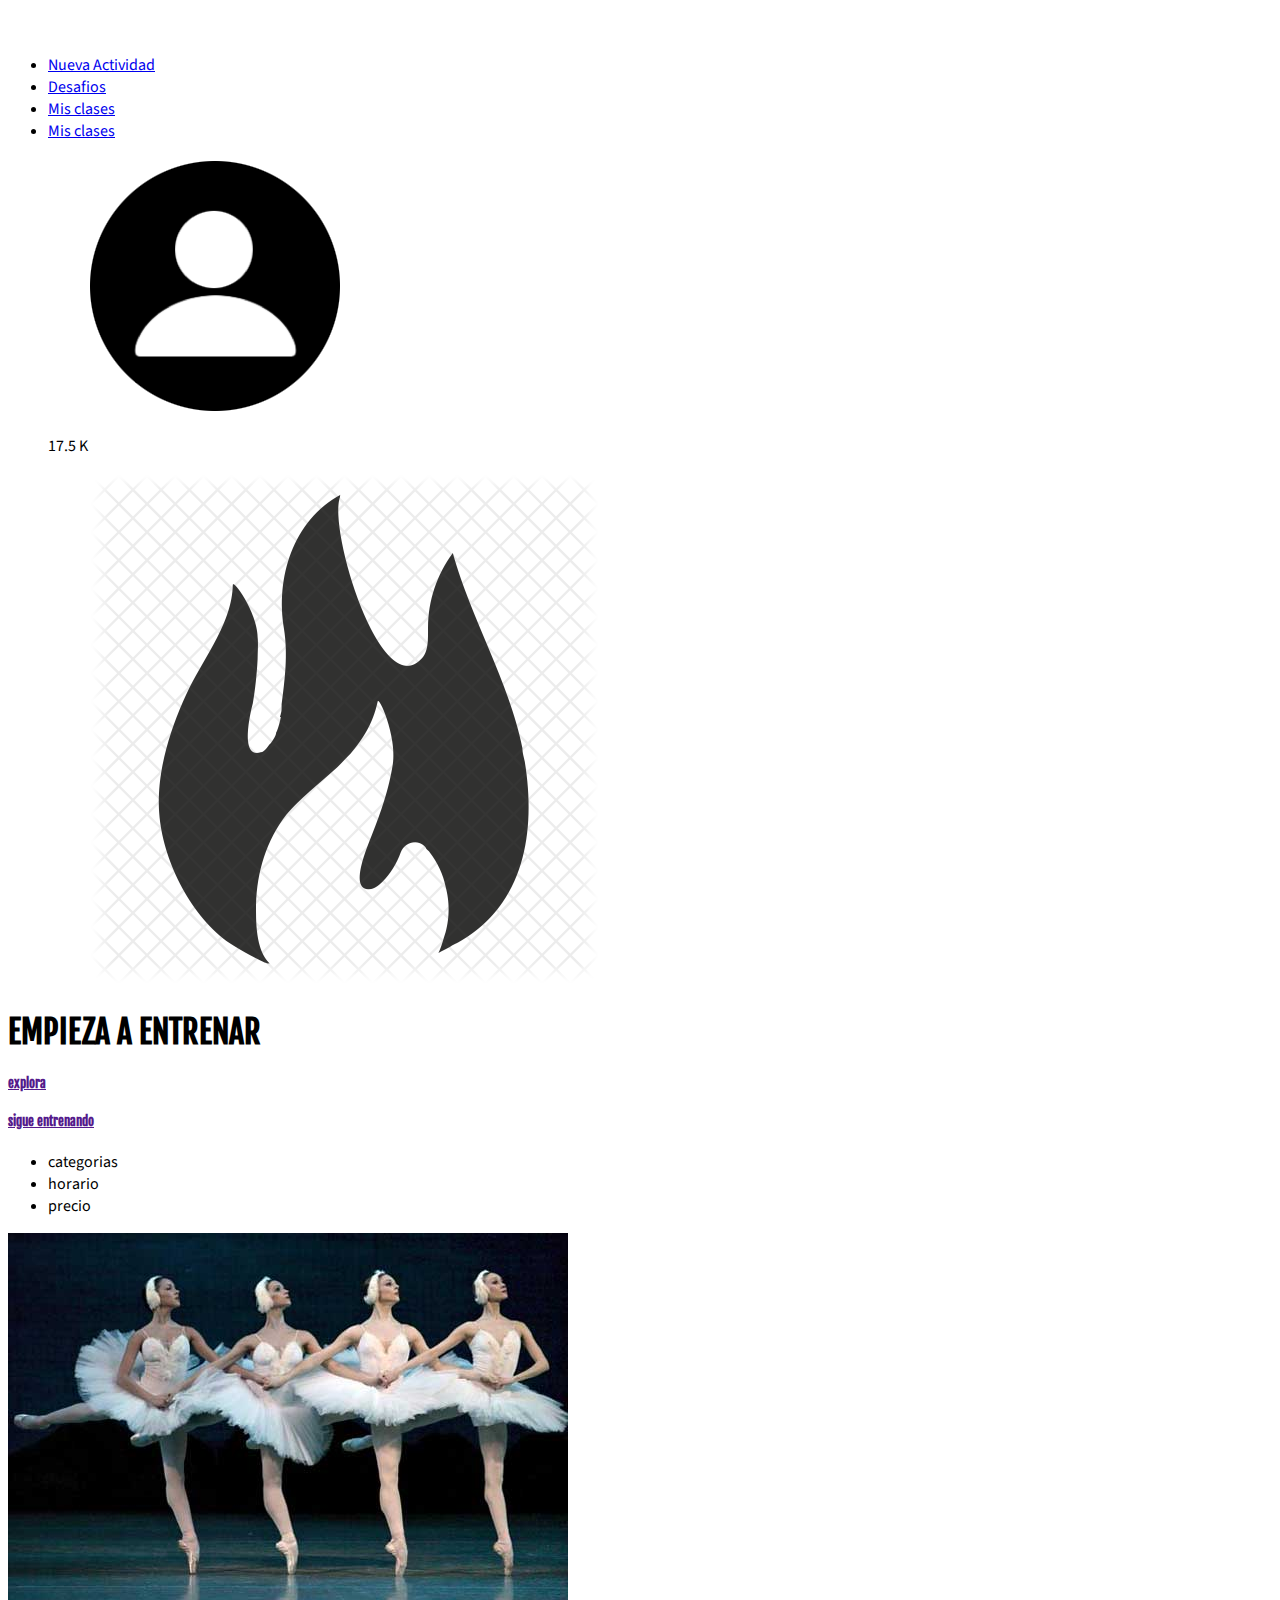
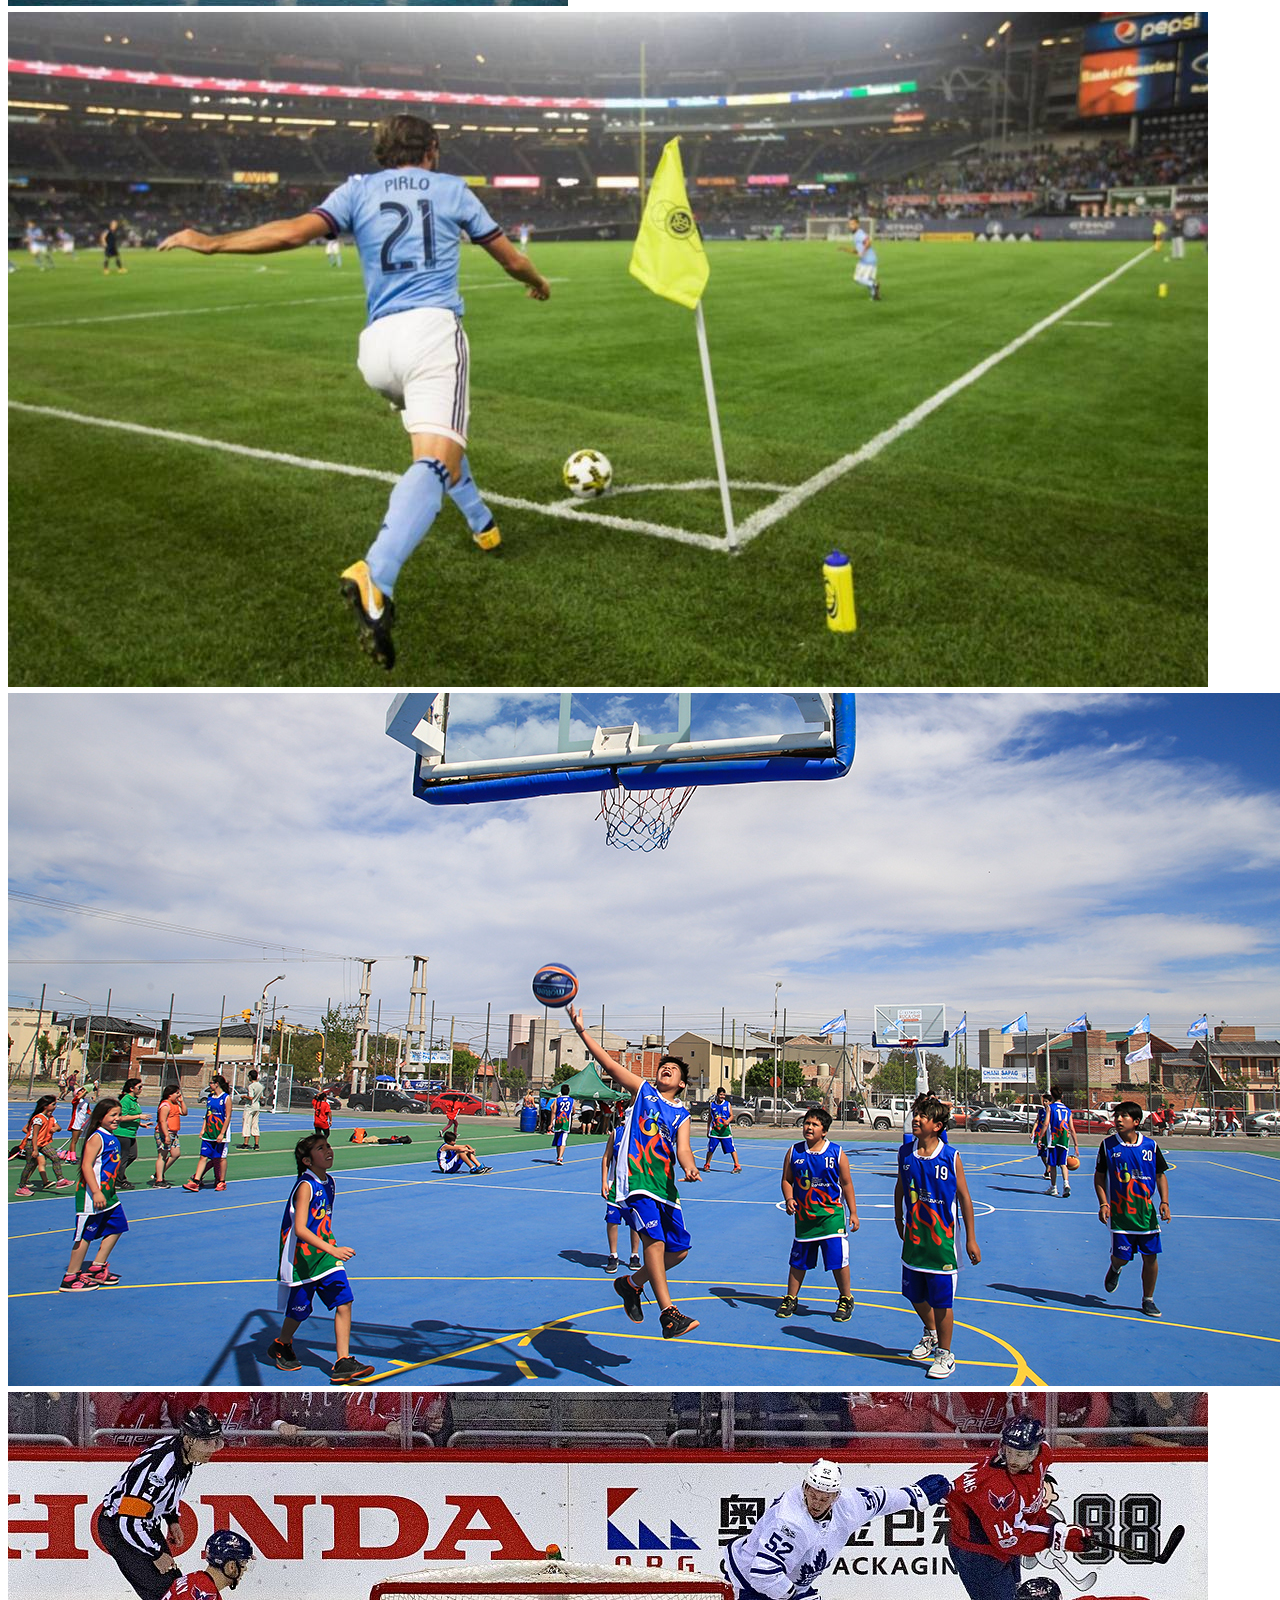
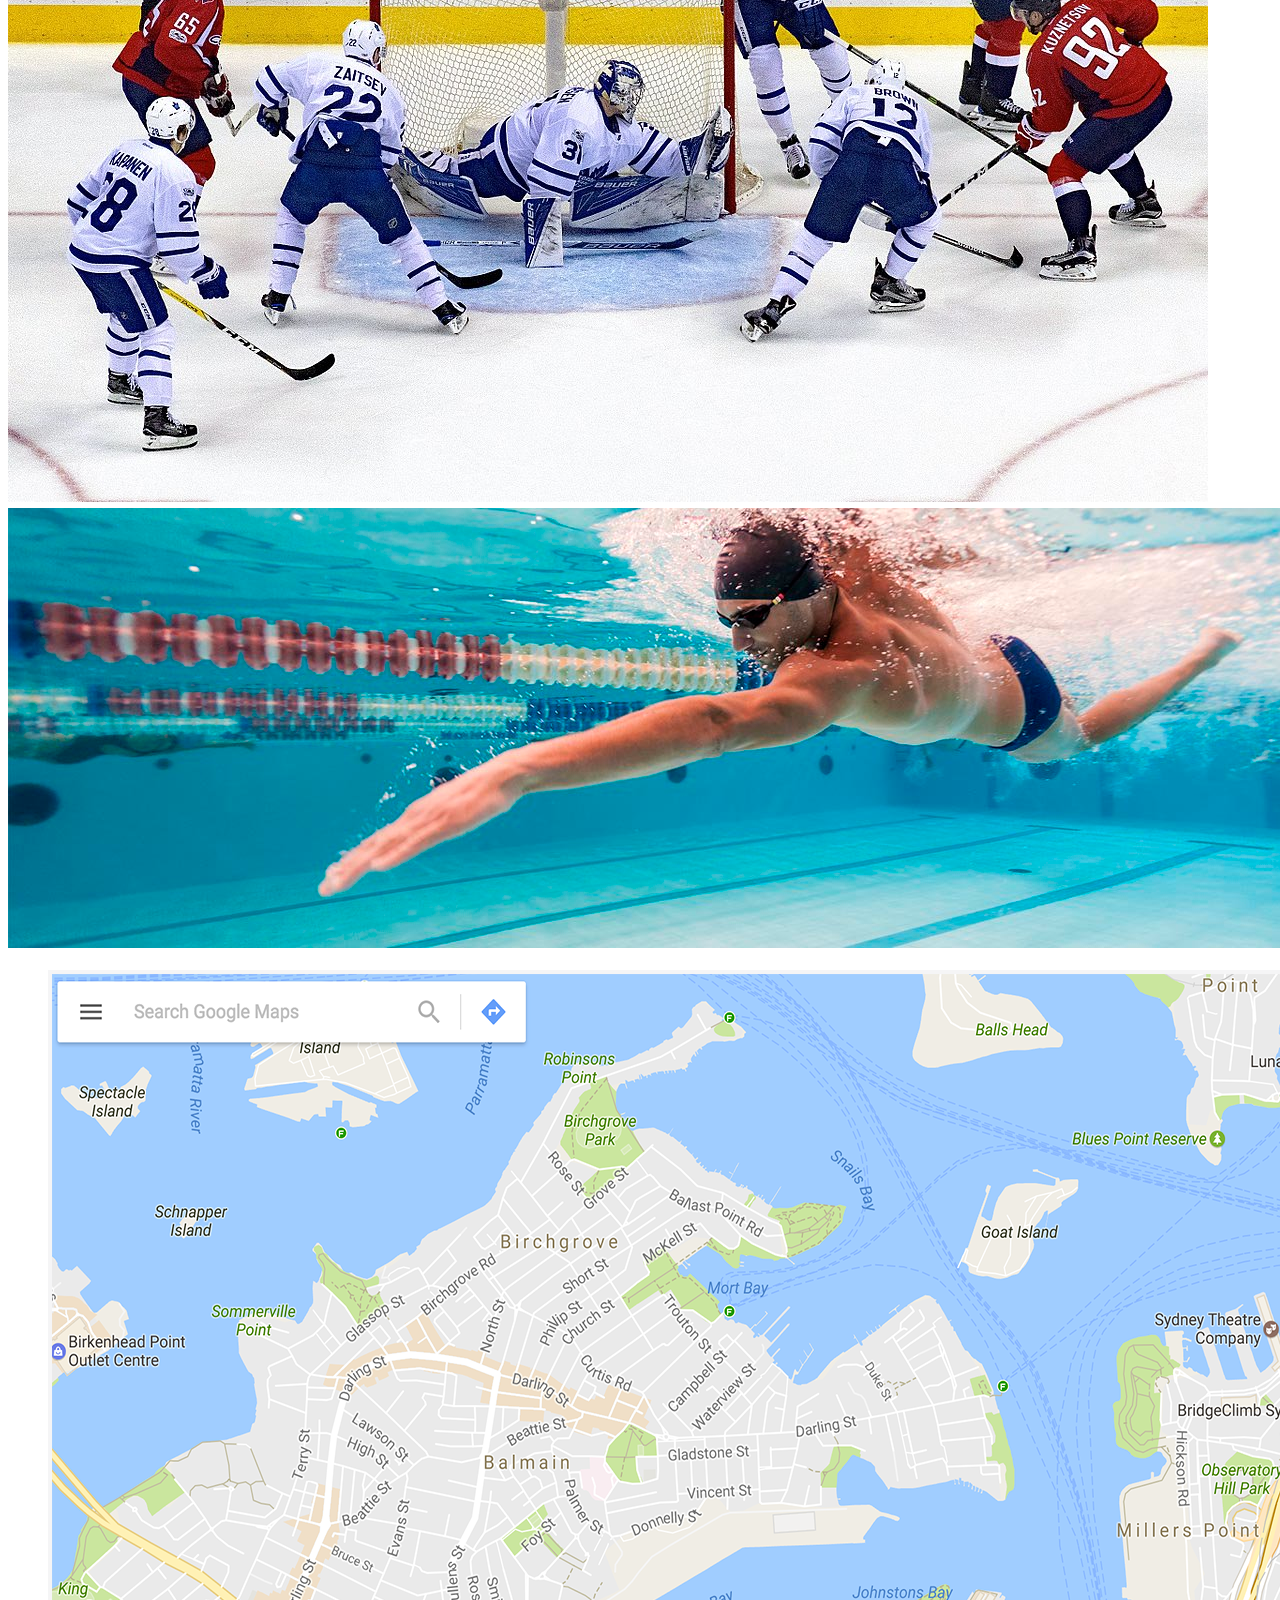
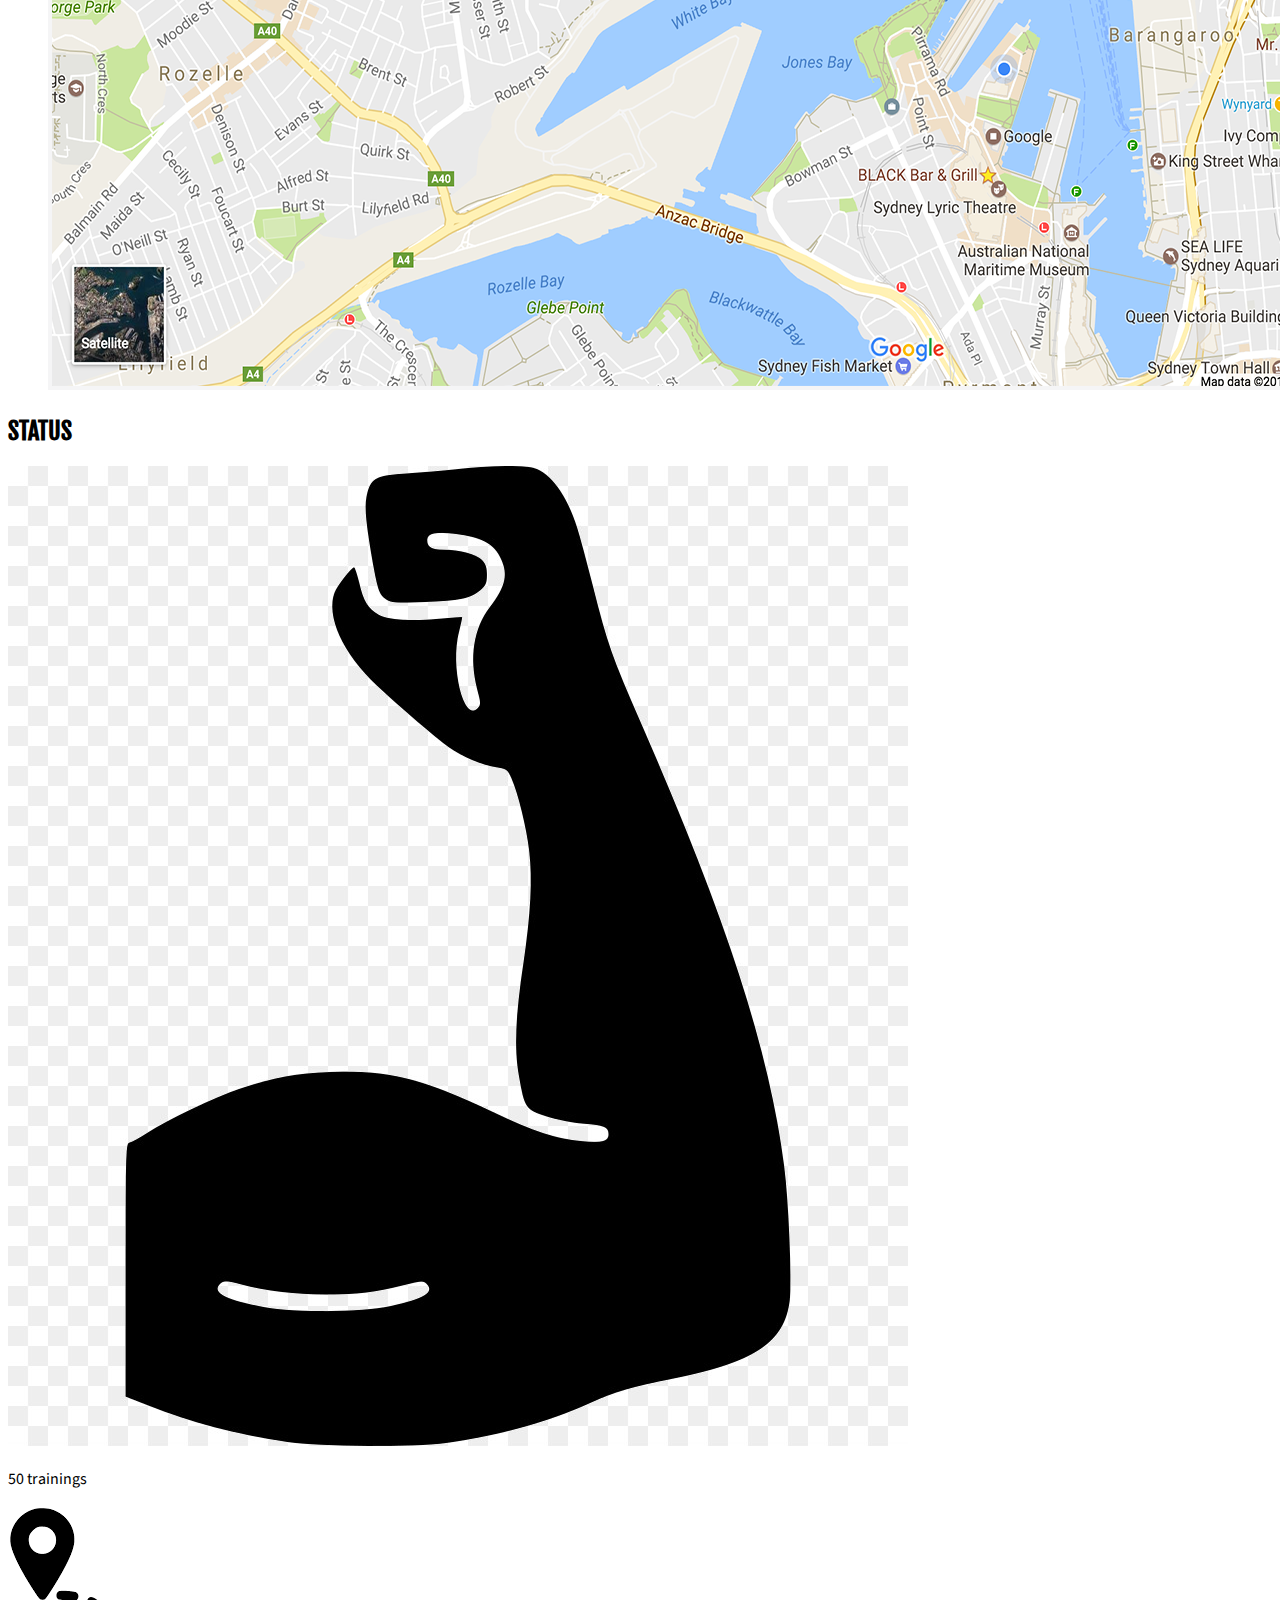
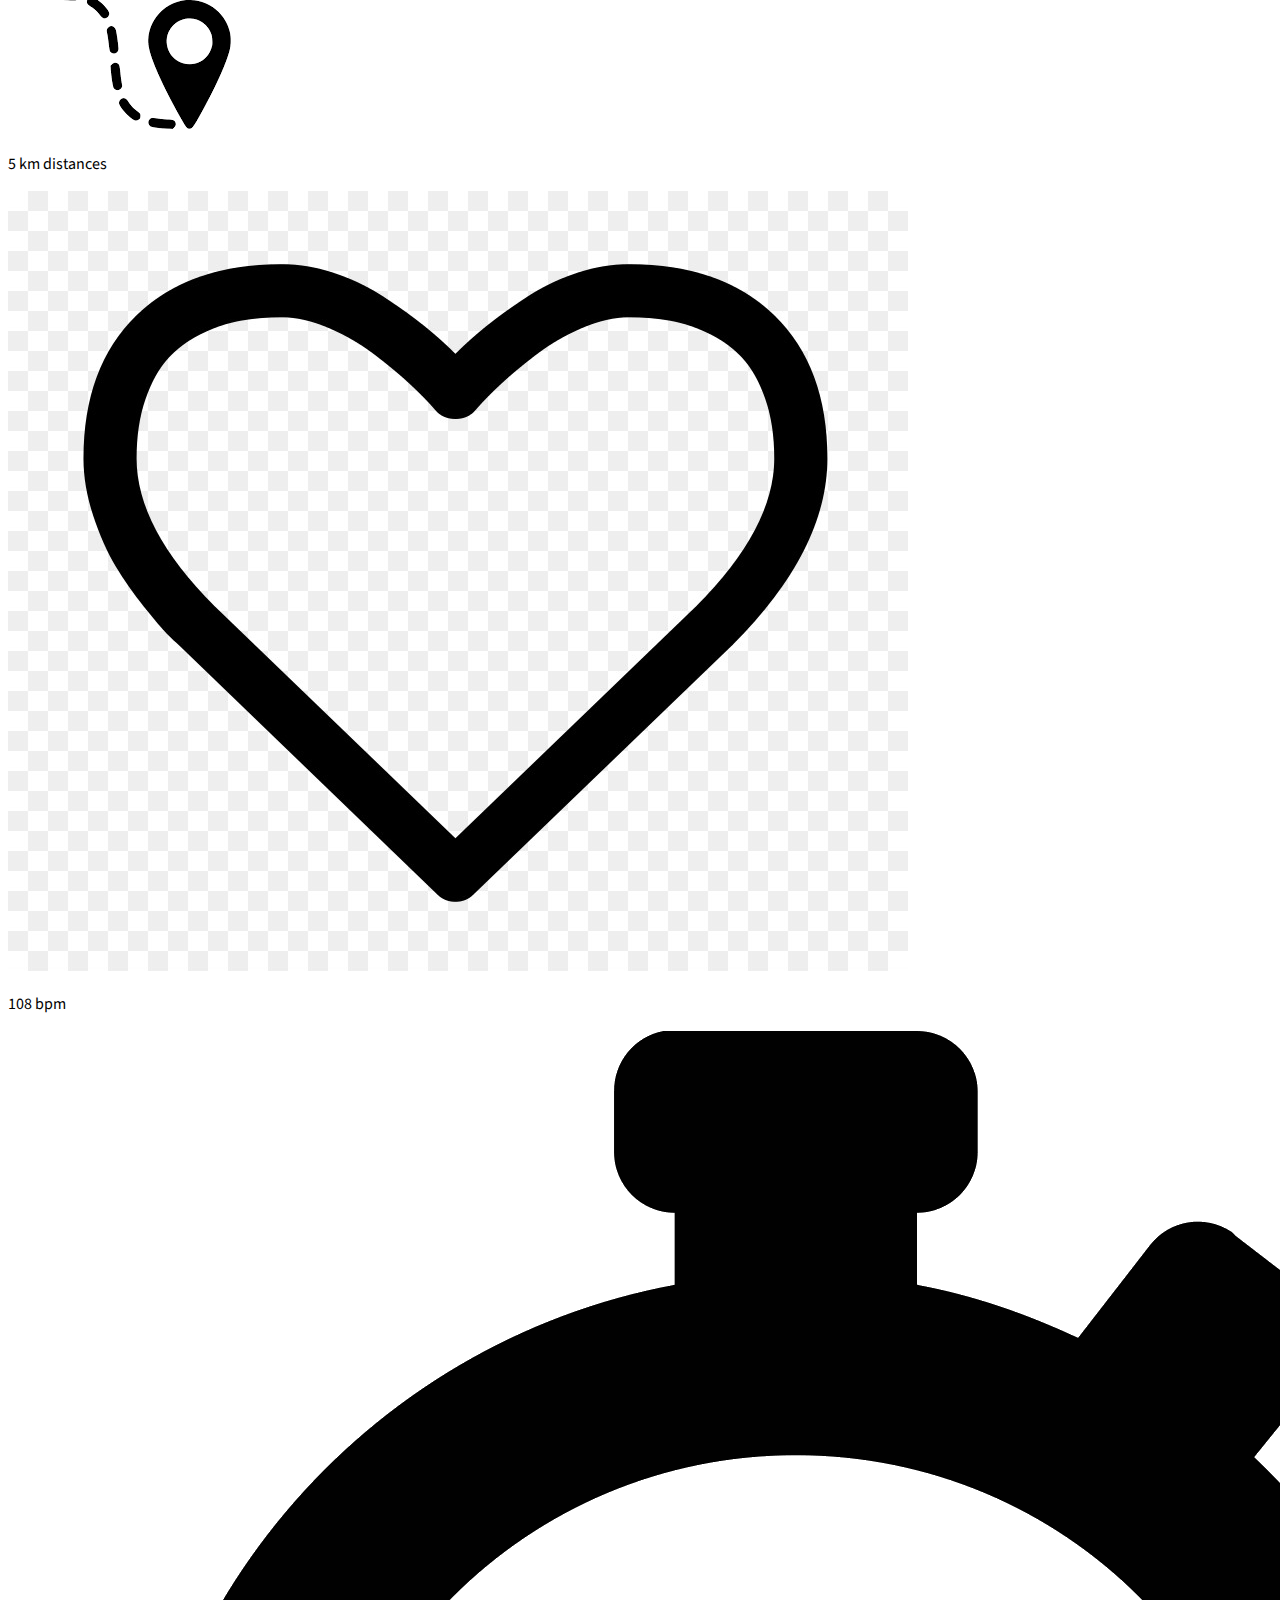
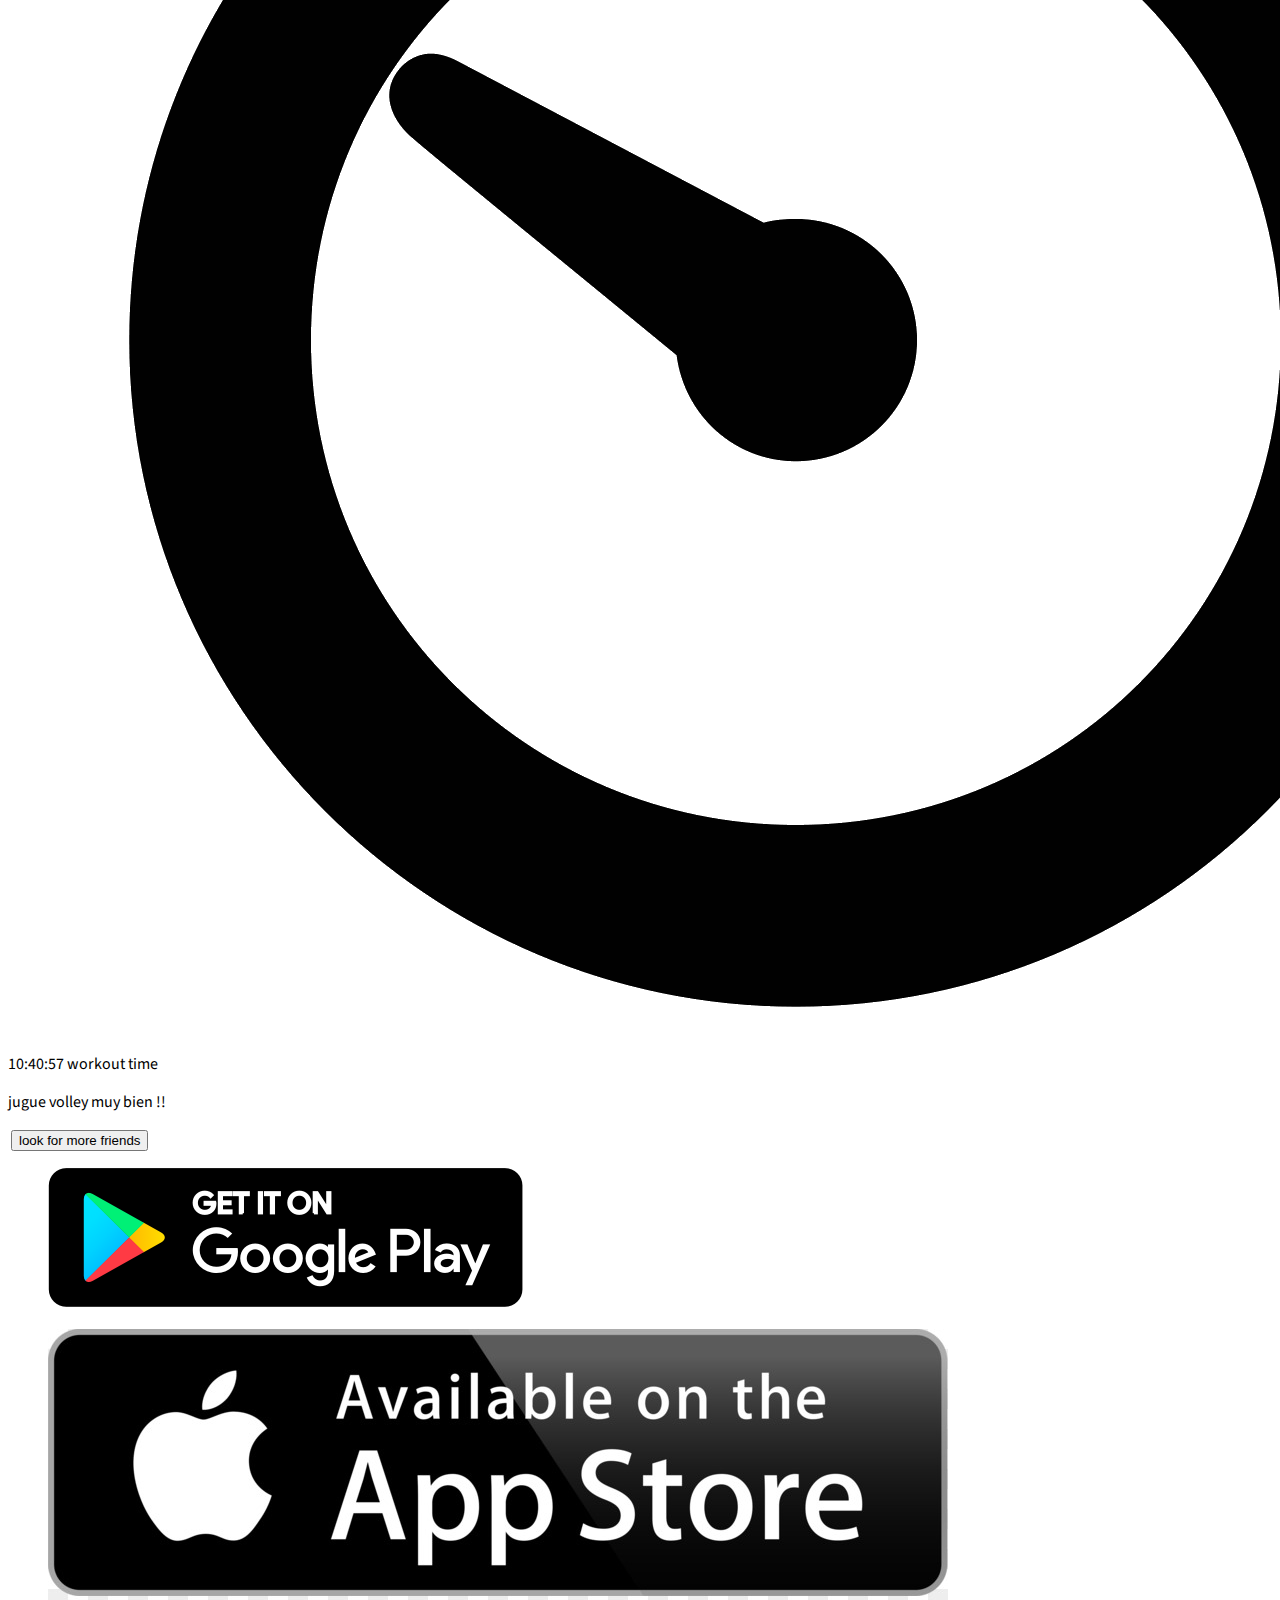
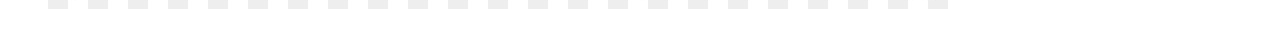
==== commit 4dd5de05: "Agregamos unas cuantas fuentes de Google fonts al archivo" ====
--- a/index.html
+++ b/index.html
@@ -3,6 +3,7 @@
   <head>
     <meta charset="utf-8">
     <title>B morph</title>
+    <link href="https://fonts.googleapis.com/css?family=Fjalla+One|Source+Sans+Pro" rel="stylesheet">
     <link rel="stylesheet" href="index-css.css">
   </head>
   <body>
@@ -18,11 +19,15 @@
           <li><a href="./desafios/desafios.html">Desafios</a></li>
           <li><a href="./mis-clases/mis-clases.html">Mis clases</a></li>
           <li><a href="./contacto/contacto.html">Mis clases</a></li>
-          <img src="images/user.png" alt="logo-user">
+          <figure class="menu-user">
+            <img src="images/user.png" alt="logo-user">
+          </figure>
           <!-- logo del usuario -->
           <p>17.5 K</p>
           <!-- calorias  -->
-          <img src="images/fire-icon.png" alt="">
+          <figure class="menu-user-fire">
+            <img src="images/fire-icon.png" alt="">
+          </figure>
         </ul>
       </nav>
     </header>
@@ -45,7 +50,9 @@
       <!-- Secion principal -->
     </section>
     <section class="el-mapa">
-    <img src="images/fake-map.png" alt="mapa falso">
+      <figure class="mapa-image">
+        <img src="images/fake-map.png" alt="mapa falso">
+      </figure>
       <!-- mapa -->
       <!-- javascript del mapa  -->
     </section>
--- a/index-css.css
+++ b/index-css.css
@@ -0,0 +1,16 @@
+
+
+
+body{
+  font-family: "Source Sans Pro", sans-serif;
+
+}
+
+h1,
+h2,
+h3,
+h4,
+h5,
+h6{
+  font-family: "Fjalla One", sans-serif;
+}
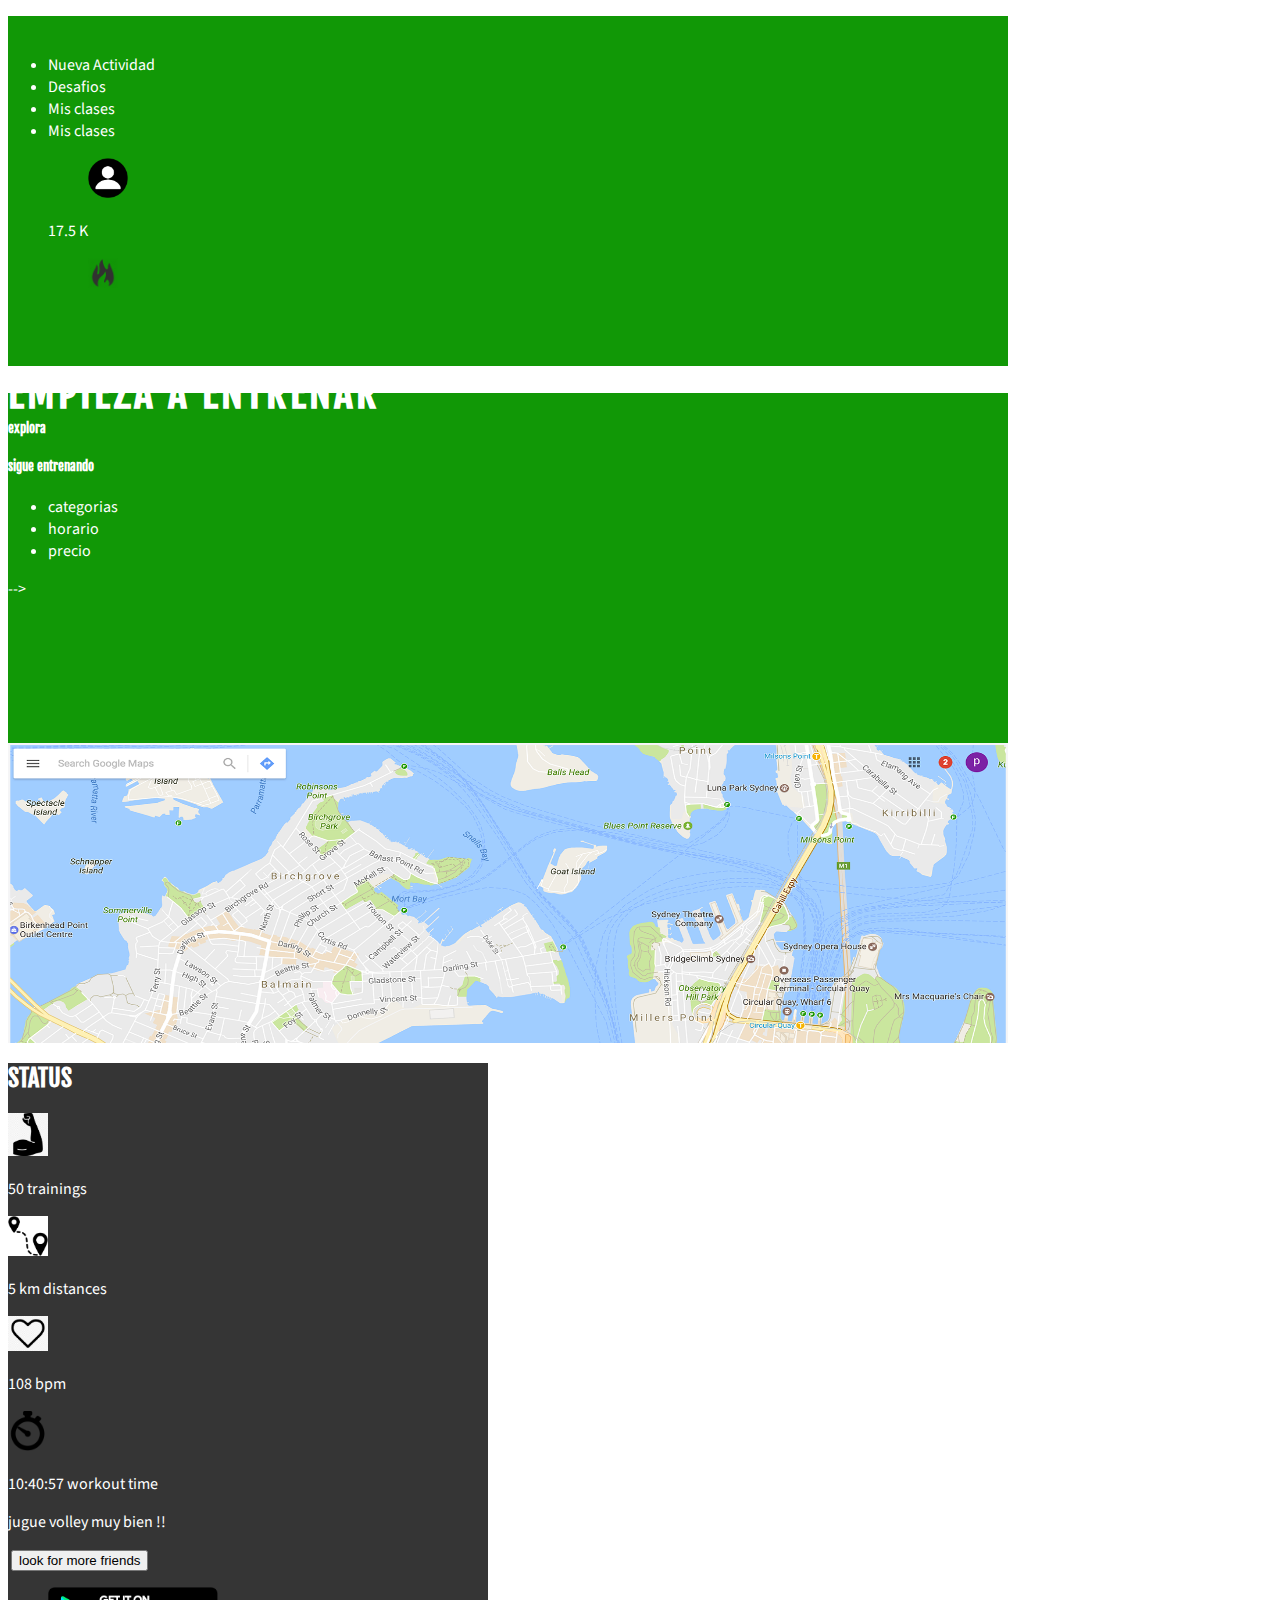
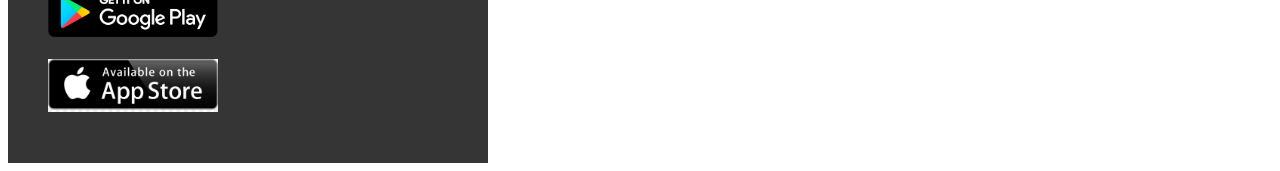
==== commit 1b281892: "modificando elbackground, colores de letras y fondos y tamaños" ====
--- a/index.html
+++ b/index.html
@@ -33,26 +33,29 @@
     </header>
     <section class="hero">
       <!-- parte principal de nuestro dashboard -->
-      <h1><strong>EMPIEZA A ENTRENAR</strong></h1>
-      <h5><a href="">explora</a></h5>
-      <h5><a href="">sigue entrenando</a></h5>
-      <ul class="subcategoriasall">
-        <li class="sub-categoria">categorias</li>
-        <li class="sub-categoria">horario</li>
-        <li class="sub-categoria">precio</li>
-        <!-- dispplay de opciones  -->
-      </ul>
-      <div class="actividad-to-do"><a href=""><img src="images/ballet.jpg" alt=""></a></div>
+      <div class="hero-navigation">
+          <!-- menu de navegacion del contenido -->
+        <h1><strong>Empieza a Entrenar</strong></h1>
+        <h5><a href="">explora</a></h5>
+        <h5><a href="">sigue entrenando</a></h5>
+        <ul class="subcategoriasall">
+          <li class="sub-categoria">categorias</li>
+          <li class="sub-categoria">horario</li>
+          <li class="sub-categoria">precio</li>
+          <!-- dispplay de opciones  -->
+        </ul>
+      </div>
+      <!-- <div class="actividad-to-do"><a href=""><img src="images/ballet.jpg" alt=""></a></div>
       <div class="actividad-to-do"><a href=""><img src="images/futbol.jpg" alt=""></a></div>
       <div class="actividad-to-do"><a href=""><img src="images/basket.jpg" alt=""></a></div>
       <div class="actividad-to-do"><a href=""><img src="images/hockey.jpg" alt=""></a></div>
       <div class="actividad-to-do"><a href=""><img src="images/natacion.jpg" alt=""></a></div>
-      <!-- Secion principal -->
+      <!-- Secion principal --> -->
     </section>
     <section class="el-mapa">
-      <figure class="mapa-image">
+      <!-- <figure class="mapa-image">
         <img src="images/fake-map.png" alt="mapa falso">
-      </figure>
+      </figure> -->
       <!-- mapa -->
       <!-- javascript del mapa  -->
     </section>
--- a/index-css.css
+++ b/index-css.css
@@ -4,6 +4,40 @@
 body{
   font-family: "Source Sans Pro", sans-serif;
 
+}
+
+/* aqui terminan elementos generales */
+
+.header{
+  height: 350px;
+  width: 1000px;
+}
+.header a{
+  color: white;
+  text-decoration: none;
+}
+
+.menu-user img{
+  width: 40px;
+}
+
+.menu-user-fire img{
+  width: 30px;
+}
+
+/* Aqui llega la sección header */
+.hero{
+  height: 350px;
+  width: 1000px;
+}
+
+.hero a{
+  color: white;
+  text-decoration: none;
+}
+
+.hero-navigation{
+  width: 500px;
 }
 
 h1,
@@ -13,4 +47,47 @@
 h5,
 h6{
   font-family: "Fjalla One", sans-serif;
+  font-weight: 600;
 }
+
+h1{
+  font-size: 40px;
+  line-height: 0px;
+  letter-spacing: 3px;
+  text-transform: uppercase;
+  /* text-decoration: underline; */
+}
+
+/* aqui llegala seccion hero  */
+.el-mapa{
+  height: 300px;
+  width: 1000px;
+  background-image: url(./images/fake-map.png);
+  background-size: 1000px 500px;
+  /* esto va asi width height  */
+  background-repeat: no-repeat;
+}
+
+/* AQUI LLEGA LA SECCION MAPS */
+
+.estado-salud-amigos-app{
+  width: 480px;
+  height: 700px;
+  background-color: #353535;
+  color: white;
+}
+
+.stats img{
+  width: 40px;
+}
+
+.app img{
+  width: 170px;
+}
+/* AQUI LLEGA LA SIDE BAR DE STATUS */
+
+.header,
+.hero {
+  background-color: #119806;
+  color: white;
+}
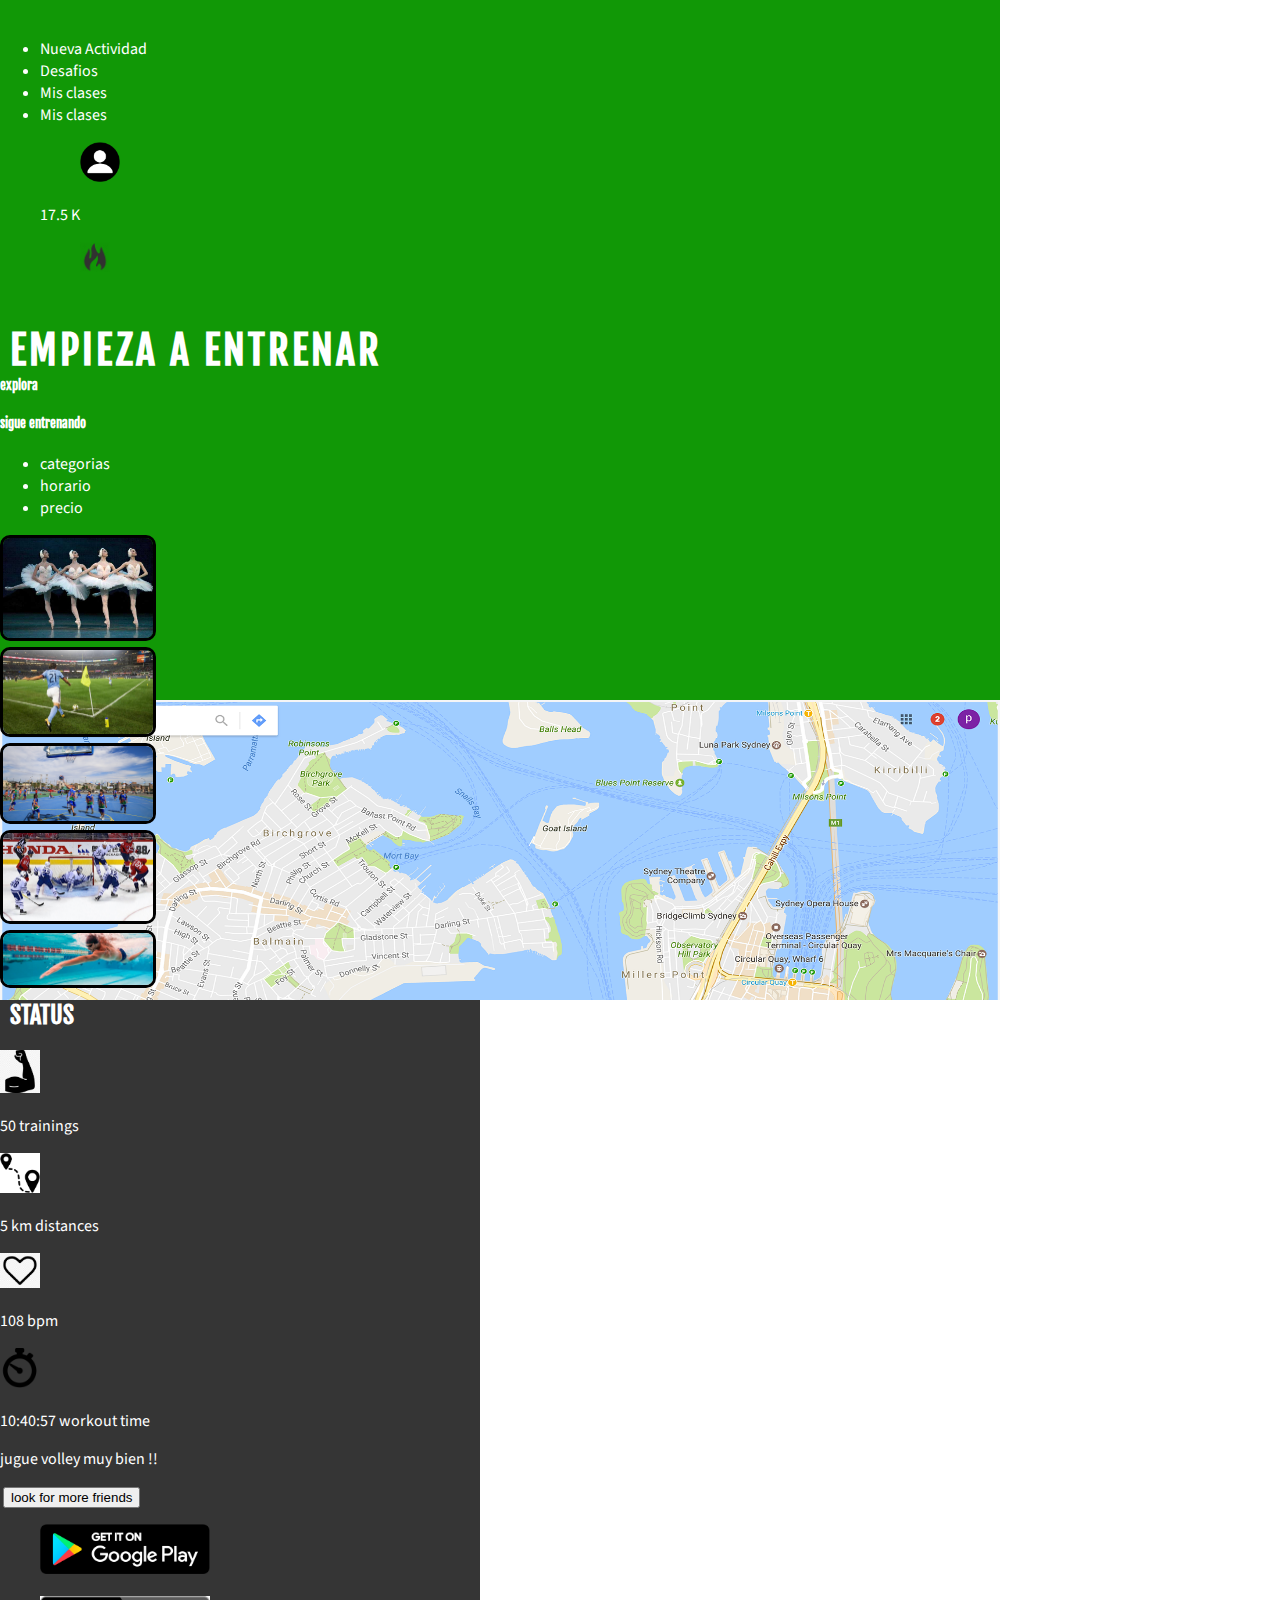
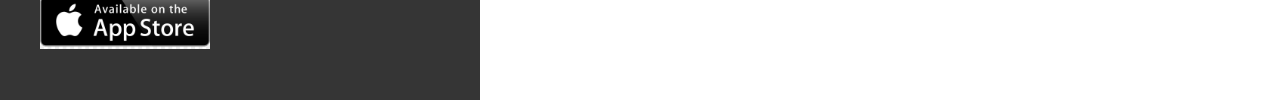
==== commit 50898d2f: "trabajando algunos elementos con margin" ====
--- a/index.html
+++ b/index.html
@@ -45,12 +45,12 @@
           <!-- dispplay de opciones  -->
         </ul>
       </div>
-      <!-- <div class="actividad-to-do"><a href=""><img src="images/ballet.jpg" alt=""></a></div>
+      <div class="actividad-to-do"><a href=""><img src="images/ballet.jpg" alt=""></a></div>
       <div class="actividad-to-do"><a href=""><img src="images/futbol.jpg" alt=""></a></div>
       <div class="actividad-to-do"><a href=""><img src="images/basket.jpg" alt=""></a></div>
       <div class="actividad-to-do"><a href=""><img src="images/hockey.jpg" alt=""></a></div>
       <div class="actividad-to-do"><a href=""><img src="images/natacion.jpg" alt=""></a></div>
-      <!-- Secion principal --> -->
+      <!-- Secion principal -->
     </section>
     <section class="el-mapa">
       <!-- <figure class="mapa-image">
@@ -61,7 +61,7 @@
     </section>
     <section class="estado-salud-amigos-app">
       <article class="status">
-        <h2>STATUS</h2>
+        <h2 class="estado-title">STATUS</h2>
         <!-- status de salud con valores  -->
         <div class="stats">
           <img src="images/workouts.jpg" alt="">
--- a/index-css.css
+++ b/index-css.css
@@ -3,7 +3,7 @@
 
 body{
   font-family: "Source Sans Pro", sans-serif;
-
+  margin: 0px;
 }
 
 /* aqui terminan elementos generales */
@@ -11,6 +11,9 @@
 .header{
   height: 350px;
   width: 1000px;
+}
+.logo{
+  margin-top: 0px;
 }
 .header a{
   color: white;
@@ -29,6 +32,19 @@
 .hero{
   height: 350px;
   width: 1000px;
+}
+
+.actividad-to-do img{
+  width: 150px;
+  /* border-top: 3px solid red;
+  border-right: 5px solid green;
+  border-left: 5px solid orange;
+  border-bottom: 5px solid pink; */
+  /* border-color: black;
+  border-width: 5px;
+  border-style: solid; */
+  border: 3px solid black;
+  border-radius: 10px;
 }
 
 .hero a{
@@ -56,6 +72,8 @@
   letter-spacing: 3px;
   text-transform: uppercase;
   /* text-decoration: underline; */
+  margin-top: 0px;
+  margin-left: 10px;
 }
 
 /* aqui llegala seccion hero  */
@@ -76,7 +94,10 @@
   background-color: #353535;
   color: white;
 }
-
+.estado-title{
+  margin-top: 0px;
+  margin-left: 10px;
+}
 .stats img{
   width: 40px;
 }
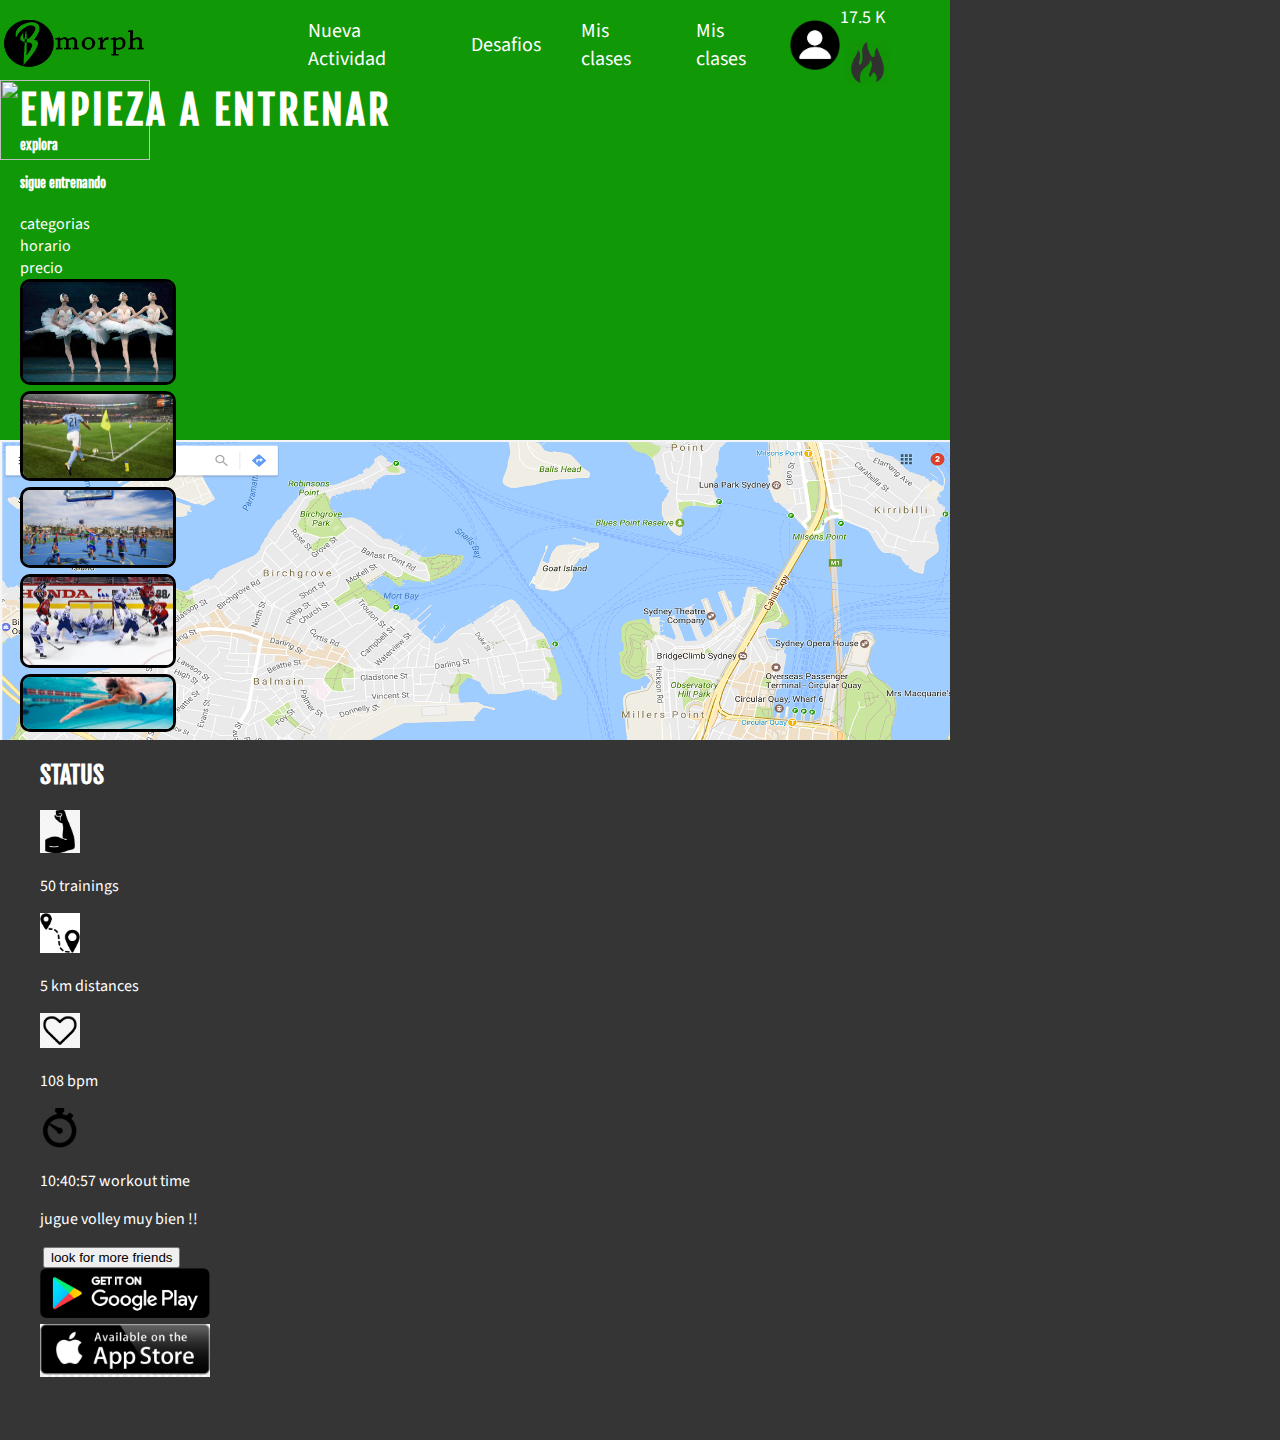
==== commit 6270b67d: "maquetando la página header y body" ====
--- a/index.html
+++ b/index.html
@@ -7,93 +7,100 @@
     <link rel="stylesheet" href="index-css.css">
   </head>
   <body>
-    <header class="header">
-      <figure class="logo">
-        <!--aqui va nuestro logo como empresa -->
-        <img src="" alt="">
-      </figure>
-      <nav class="menu">
-        <ul>
-          <li><a href="./nueva-actividad/nueva-actividad.html">Nueva Actividad</a></li>
-          <!-- Aqui se supne es un popout y se abre un formulario -->
-          <li><a href="./desafios/desafios.html">Desafios</a></li>
-          <li><a href="./mis-clases/mis-clases.html">Mis clases</a></li>
-          <li><a href="./contacto/contacto.html">Mis clases</a></li>
-          <figure class="menu-user">
-            <img src="images/user.png" alt="logo-user">
-          </figure>
-          <!-- logo del usuario -->
-          <p>17.5 K</p>
-          <!-- calorias  -->
-          <figure class="menu-user-fire">
-            <img src="images/fire-icon.png" alt="">
-          </figure>
-        </ul>
-      </nav>
-    </header>
-    <section class="hero">
-      <!-- parte principal de nuestro dashboard -->
-      <div class="hero-navigation">
-          <!-- menu de navegacion del contenido -->
-        <h1><strong>Empieza a Entrenar</strong></h1>
-        <h5><a href="">explora</a></h5>
-        <h5><a href="">sigue entrenando</a></h5>
-        <ul class="subcategoriasall">
-          <li class="sub-categoria">categorias</li>
-          <li class="sub-categoria">horario</li>
-          <li class="sub-categoria">precio</li>
-          <!-- dispplay de opciones  -->
-        </ul>
-      </div>
-      <div class="actividad-to-do"><a href=""><img src="images/ballet.jpg" alt=""></a></div>
-      <div class="actividad-to-do"><a href=""><img src="images/futbol.jpg" alt=""></a></div>
-      <div class="actividad-to-do"><a href=""><img src="images/basket.jpg" alt=""></a></div>
-      <div class="actividad-to-do"><a href=""><img src="images/hockey.jpg" alt=""></a></div>
-      <div class="actividad-to-do"><a href=""><img src="images/natacion.jpg" alt=""></a></div>
-      <!-- Secion principal -->
+    <section class="left-content">
+      <header class="header">
+        <figure class="logo">
+          <img src="./images/logo-bmorph-negro.png" alt="">
+          <!--aqui va nuestro logo como empresa -->
+          <img src="" alt="">
+        </figure>
+        <nav class="header-menu">
+          <ul>
+            <li><a href="./nueva-actividad/nueva-actividad.html">Nueva Actividad</a></li>
+            <!-- Aqui se supne es un popout y se abre un formulario -->
+            <li><a href="./desafios/desafios.html">Desafios</a></li>
+            <li><a href="./mis-clases/mis-clases.html">Mis clases</a></li>
+            <li><a href="./contacto/contacto.html">Mis clases</a></li>
+          </ul>
+        </nav>
+
+            <figure class="menu-user">
+              <img src="images/user.png" alt="logo-user">
+            </figure>
+            <!-- logo del usuario -->
+
+            <!-- calorias  -->
+            <figure class="menu-user-fire">
+              <p>17.5 K</p>
+              <img src="images/fire-icon.png" alt="">
+            </figure>
+      </header>
+      <section class="hero">
+        <!-- parte principal de nuestro dashboard -->
+        <div class="hero-navigation">
+            <!-- menu de navegacion del contenido -->
+          <h1><strong>Empieza a Entrenar</strong></h1>
+          <h5><a href="">explora</a></h5>
+          <h5><a href="">sigue entrenando</a></h5>
+          <ul class="subcategoriasall">
+            <li class="sub-categoria">categorias</li>
+            <li class="sub-categoria">horario</li>
+            <li class="sub-categoria">precio</li>
+            <!-- dispplay de opciones  -->
+          </ul>
+        </div>
+        <div class="actividad-to-do"><a href=""><img src="images/ballet.jpg" alt=""></a></div>
+        <div class="actividad-to-do"><a href=""><img src="images/futbol.jpg" alt=""></a></div>
+        <div class="actividad-to-do"><a href=""><img src="images/basket.jpg" alt=""></a></div>
+        <div class="actividad-to-do"><a href=""><img src="images/hockey.jpg" alt=""></a></div>
+        <div class="actividad-to-do"><a href=""><img src="images/natacion.jpg" alt=""></a></div>
+        <!-- Secion principal -->
+      </section>
+      <section class="el-mapa">
+        <!-- <figure class="mapa-image">
+          <img src="images/fake-map.png" alt="mapa falso">
+        </figure> -->
+        <!-- mapa -->
+        <!-- javascript del mapa  -->
+      </section>
     </section>
-    <section class="el-mapa">
-      <!-- <figure class="mapa-image">
-        <img src="images/fake-map.png" alt="mapa falso">
-      </figure> -->
-      <!-- mapa -->
-      <!-- javascript del mapa  -->
-    </section>
-    <section class="estado-salud-amigos-app">
-      <article class="status">
-        <h2 class="estado-title">STATUS</h2>
-        <!-- status de salud con valores  -->
-        <div class="stats">
-          <img src="images/workouts.jpg" alt="">
-          <p>50 trainings</p>
-          <img src="images/distancia.png" alt="">
-          <p>5 km distances</p>
-          <img src="images/heart-rate.jpg" alt="">
-          <p>108 bpm</p>
-          <img src="images/time.png" alt="">
-          <p>10:40:57 workout time</p>
-        </div>
-      </article>
+    <section class="right-content">
+      <section class="estado-salud-amigos-app">
+        <article class="status">
+          <h2 class="estado-title">STATUS</h2>
+          <!-- status de salud con valores  -->
+          <div class="stats">
+            <img src="images/workouts.jpg" alt="">
+            <p>50 trainings</p>
+            <img src="images/distancia.png" alt="">
+            <p>5 km distances</p>
+            <img src="images/heart-rate.jpg" alt="">
+            <p>108 bpm</p>
+            <img src="images/time.png" alt="">
+            <p>10:40:57 workout time</p>
+          </div>
+        </article>
 
-      <article class="friends">
-          <!-- Amigos y sus actividades -->
-          <p>jugue volley muy bien !!</p>
-          <img src="volley.jpg" alt="">
-          <input type=button name="" value="look for more friends">
-      </article>
+        <article class="friends">
+            <!-- Amigos y sus actividades -->
+            <p>jugue volley muy bien !!</p>
+            <img src="volley.jpg" alt="">
+            <input type=button name="" value="look for more friends">
+        </article>
 
 
-      <article class="app">
-        <!-- boton del app -->
-        <figure>
-          <a href=""><img src="images/playstore.png" alt=""></a>
-        </figure>
-        <figure>
-              <a href=""><img src="images/appstore.jpg" alt=""></a>
-        </figure>
-      </article>
+        <article class="app">
+          <!-- boton del app -->
+          <figure>
+            <a href=""><img src="images/playstore.png" alt=""></a>
+          </figure>
+          <figure>
+                <a href=""><img src="images/appstore.jpg" alt=""></a>
+          </figure>
+        </article>
 
-      <!-- Barra lateral -->
+        <!-- Barra lateral -->
+      </section>
     </section>
   </body>
 </html>
--- a/index-css.css
+++ b/index-css.css
@@ -4,34 +4,104 @@
 body{
   font-family: "Source Sans Pro", sans-serif;
   margin: 0px;
+  display: flex;
+  flex-wrap: wrap;
+  justify-content: space-between;
+  background-color: #353535;
 }
 
 /* aqui terminan elementos generales */
 
 .header{
-  height: 350px;
-  width: 1000px;
+  height: 90px;
+  width: 950px;
+  display: flex;
+  justify-content: space-between;
 }
 .logo{
   margin-top: 0px;
+  height: inherit;
+}
+.logo img{
+  height: 80px;
+  width: 150px;
+  vertical-align: middle;
 }
 .header a{
   color: white;
   text-decoration: none;
 }
-
-.menu-user img{
-  width: 40px;
+.header-menu{
+  height: inherit;
+}
+.header ul{
+ display: flex;
+ height: inherit;
 }
 
+.header ul li{
+ height: inherit;
+ display: flex;
+
+}
+
+.header a{
+ display: flex;
+ align-items: center;
+  margin: 0;
+  margin-right: 20px;
+  margin-left: 20px;
+  font-size: 20px;
+}
+.menu-user-fire{
+  display: flex;
+  height: inherit;
+  flex-wrap: wrap;
+  align-items: center;
+  padding-right: 20px;
+}
 .menu-user-fire img{
-  width: 30px;
+  width: 45px;
+  margin-left: 5px;
+  vertical-align: middle;
 }
+ul,li{
+  margin: 0;
+  padding: 0;
+  list-style: none;
+}
+figure{
+  margin: 0;
+  padding: 0;
+}
+
+.menu-user{
+  height: inherit;
+  display: flex;
+  align-items: center;
+}
+.menu-user img{
+  width: 50px;
+  vertical-align: middle;
+}
+
+.header p{
+ font-size: 18px;
+  padding: 0;
+  margin: 0;
+}
+
+
 
 /* Aqui llega la sección header */
 .hero{
   height: 350px;
-  width: 1000px;
+  width: 950px;
+  padding-left: 20px;
+  /* margin-right: 480px; */
+  box-sizing: border-box;
+  padding-top: 20px;
+
 }
 
 .actividad-to-do img{
@@ -73,30 +143,35 @@
   text-transform: uppercase;
   /* text-decoration: underline; */
   margin-top: 0px;
-  margin-left: 10px;
+
 }
 
 /* aqui llegala seccion hero  */
 .el-mapa{
   height: 300px;
-  width: 1000px;
+  width: 950px;
   background-image: url(./images/fake-map.png);
   background-size: 1000px 500px;
   /* esto va asi width height  */
   background-repeat: no-repeat;
+  box-sizing: border-box;
 }
 
 /* AQUI LLEGA LA SECCION MAPS */
 
 .estado-salud-amigos-app{
-  width: 480px;
+  width: 395px;
   height: 700px;
   background-color: #353535;
   color: white;
+  padding-left: 40px;
+  padding-top: 20px;
+  box-sizing: border-box;
+
 }
 .estado-title{
   margin-top: 0px;
-  margin-left: 10px;
+
 }
 .stats img{
   width: 40px;
@@ -112,3 +187,10 @@
   background-color: #119806;
   color: white;
 }
+
+.flexbox{
+   display: flex;
+   flex-wrap: wrap;
+   /* flex-direction: column; */
+
+}
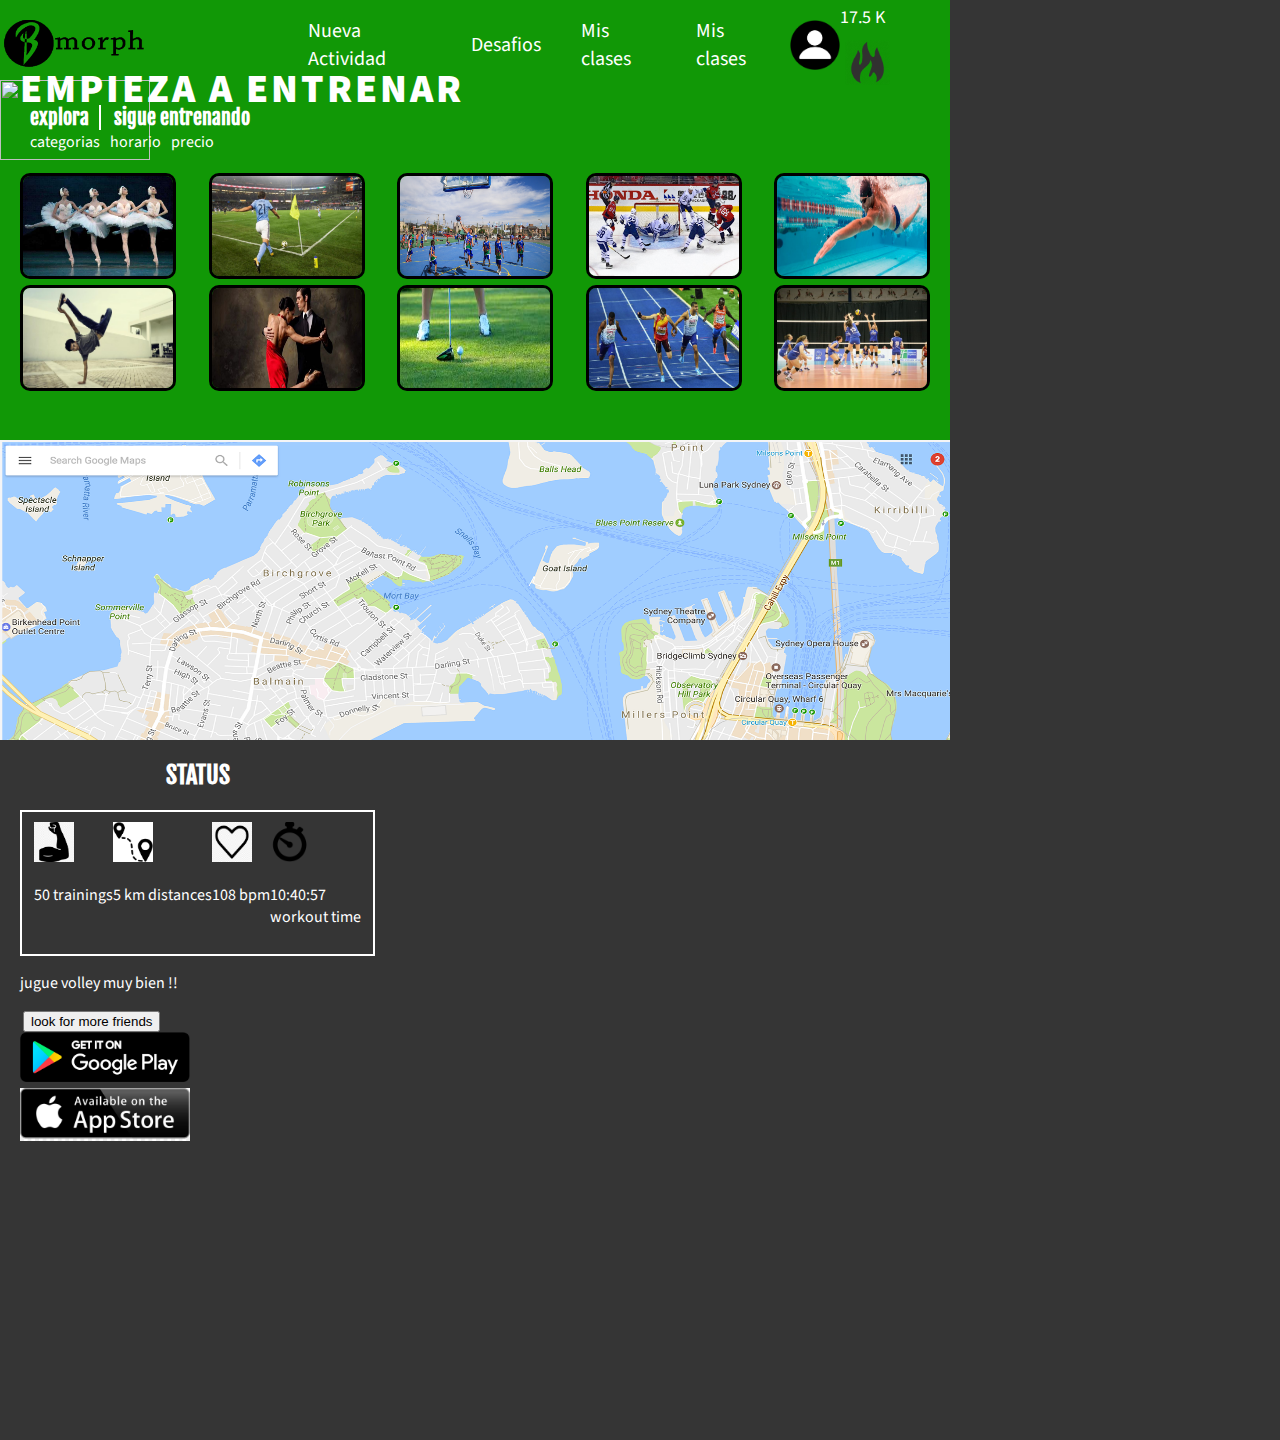
==== commit a0b923bd: "Mejorando la sección de status" ====
--- a/index.html
+++ b/index.html
@@ -40,8 +40,10 @@
         <div class="hero-navigation">
             <!-- menu de navegacion del contenido -->
           <h1><strong>Empieza a Entrenar</strong></h1>
-          <h5><a href="">explora</a></h5>
-          <h5><a href="">sigue entrenando</a></h5>
+          <div class="hero-submenus">
+            <h5 class="hero-submenu-explora"><a href="">explora</a></h5>
+            <h5 class="gero-submenu-sigue"><a href="">sigue entrenando</a></h5>
+          </div>
           <ul class="subcategoriasall">
             <li class="sub-categoria">categorias</li>
             <li class="sub-categoria">horario</li>
@@ -49,11 +51,18 @@
             <!-- dispplay de opciones  -->
           </ul>
         </div>
-        <div class="actividad-to-do"><a href=""><img src="images/ballet.jpg" alt=""></a></div>
-        <div class="actividad-to-do"><a href=""><img src="images/futbol.jpg" alt=""></a></div>
-        <div class="actividad-to-do"><a href=""><img src="images/basket.jpg" alt=""></a></div>
-        <div class="actividad-to-do"><a href=""><img src="images/hockey.jpg" alt=""></a></div>
-        <div class="actividad-to-do"><a href=""><img src="images/natacion.jpg" alt=""></a></div>
+        <div class="hero-clases">
+          <div class="actividad-to-do"><a href=""><img src="images/ballet.jpg" alt=""></a></div>
+          <div class="actividad-to-do"><a href=""><img src="images/futbol.jpg" alt=""></a></div>
+          <div class="actividad-to-do"><a href=""><img src="images/basket.jpg" alt=""></a></div>
+          <div class="actividad-to-do"><a href=""><img src="images/hockey.jpg" alt=""></a></div>
+          <div class="actividad-to-do"><a href=""><img src="images/natacion.jpg" alt=""></a></div>
+          <div class="actividad-to-do"><a href=""><img src="images/breakdance.jpg" alt=""></a></div>
+          <div class="actividad-to-do"><a href=""><img src="images/salsa.jpg" alt=""></a></div>
+          <div class="actividad-to-do"><a href=""><img src="images/golf.jpg" alt=""></a></div>
+          <div class="actividad-to-do"><a href=""><img src="images/atletismo.jpg" alt=""></a></div>
+          <div class="actividad-to-do"><a href=""><img src="images/volley.jpg" alt=""></a></div>
+        </div>
         <!-- Secion principal -->
       </section>
       <section class="el-mapa">
@@ -70,17 +79,24 @@
           <h2 class="estado-title">STATUS</h2>
           <!-- status de salud con valores  -->
           <div class="stats">
-            <img src="images/workouts.jpg" alt="">
-            <p>50 trainings</p>
-            <img src="images/distancia.png" alt="">
-            <p>5 km distances</p>
-            <img src="images/heart-rate.jpg" alt="">
-            <p>108 bpm</p>
-            <img src="images/time.png" alt="">
-            <p>10:40:57 workout time</p>
+            <div class="stats-workout">
+              <img src="images/workouts.jpg" alt="">
+              <p>50 trainings</p>
+            </div>
+            <div class="stats-distancia">
+              <img src="images/distancia.png" alt="">
+              <p>5 km distances</p>
+            </div>
+            <div class="stats-heartrate">
+              <img src="images/heart-rate.jpg" alt="">
+              <p>108 bpm</p>
+            </div>
+            <div class="stats-time">
+              <img src="images/time.png" alt="">
+              <p>10:40:57 <br>workout time</p>
+            </div>
           </div>
         </article>
-
         <article class="friends">
             <!-- Amigos y sus actividades -->
             <p>jugue volley muy bien !!</p>
--- a/index-css.css
+++ b/index-css.css
@@ -97,15 +97,15 @@
 .hero{
   height: 350px;
   width: 950px;
-  padding-left: 20px;
   /* margin-right: 480px; */
   box-sizing: border-box;
-  padding-top: 20px;
+  padding: 0px 20px 20px;
 
 }
 
 .actividad-to-do img{
   width: 150px;
+  height: 100px;
   /* border-top: 3px solid red;
   border-right: 5px solid green;
   border-left: 5px solid orange;
@@ -123,7 +123,9 @@
 }
 
 .hero-navigation{
-  width: 500px;
+  display: flex;
+  margin: 0;
+  flex-direction: column;
 }
 
 h1,
@@ -142,8 +144,41 @@
   letter-spacing: 3px;
   text-transform: uppercase;
   /* text-decoration: underline; */
+  margin-bottom: 15px;
   margin-top: 0px;
-
+  font-family: "Source Sans Pro", sans-serif;
+}
+
+.hero-clases{
+  display: flex;
+  justify-content: space-between;
+  align-items: center;
+  height: 200px;
+  flex-wrap: wrap;
+  padding-top: 20px;
+}
+
+.hero-submenus h5{
+  display: inline-block;
+  margin: 0px;
+  margin-right: 0px;
+  font-size: 20px;
+  padding: 0px 10px 0px;
+}
+
+.hero-submenu-explora{
+  border-right: 2px solid white;
+}
+
+.subcategoriasall{
+  display: flex;
+
+  padding-left: 10px;
+
+}
+
+.hero li{
+  margin-right: 10px;
 }
 
 /* aqui llegala seccion hero  */
@@ -164,9 +199,11 @@
   height: 700px;
   background-color: #353535;
   color: white;
-  padding-left: 40px;
-  padding-top: 20px;
   box-sizing: border-box;
+  display: flex;
+  flex-direction: column;
+  padding: 20px;
+  justify-content: flex-start;
 
 }
 .estado-title{
@@ -175,10 +212,26 @@
 }
 .stats img{
   width: 40px;
+  height: 40px;
 }
 
 .app img{
   width: 170px;
+}
+.status h2{
+  text-align: center;
+}
+
+.stats{
+  display: flex;
+  flex-wrap: wrap;
+  border: 2px solid white;
+  justify-content: center;
+  padding: 10px;
+}
+
+.stats-time{
+
 }
 /* AQUI LLEGA LA SIDE BAR DE STATUS */
 
